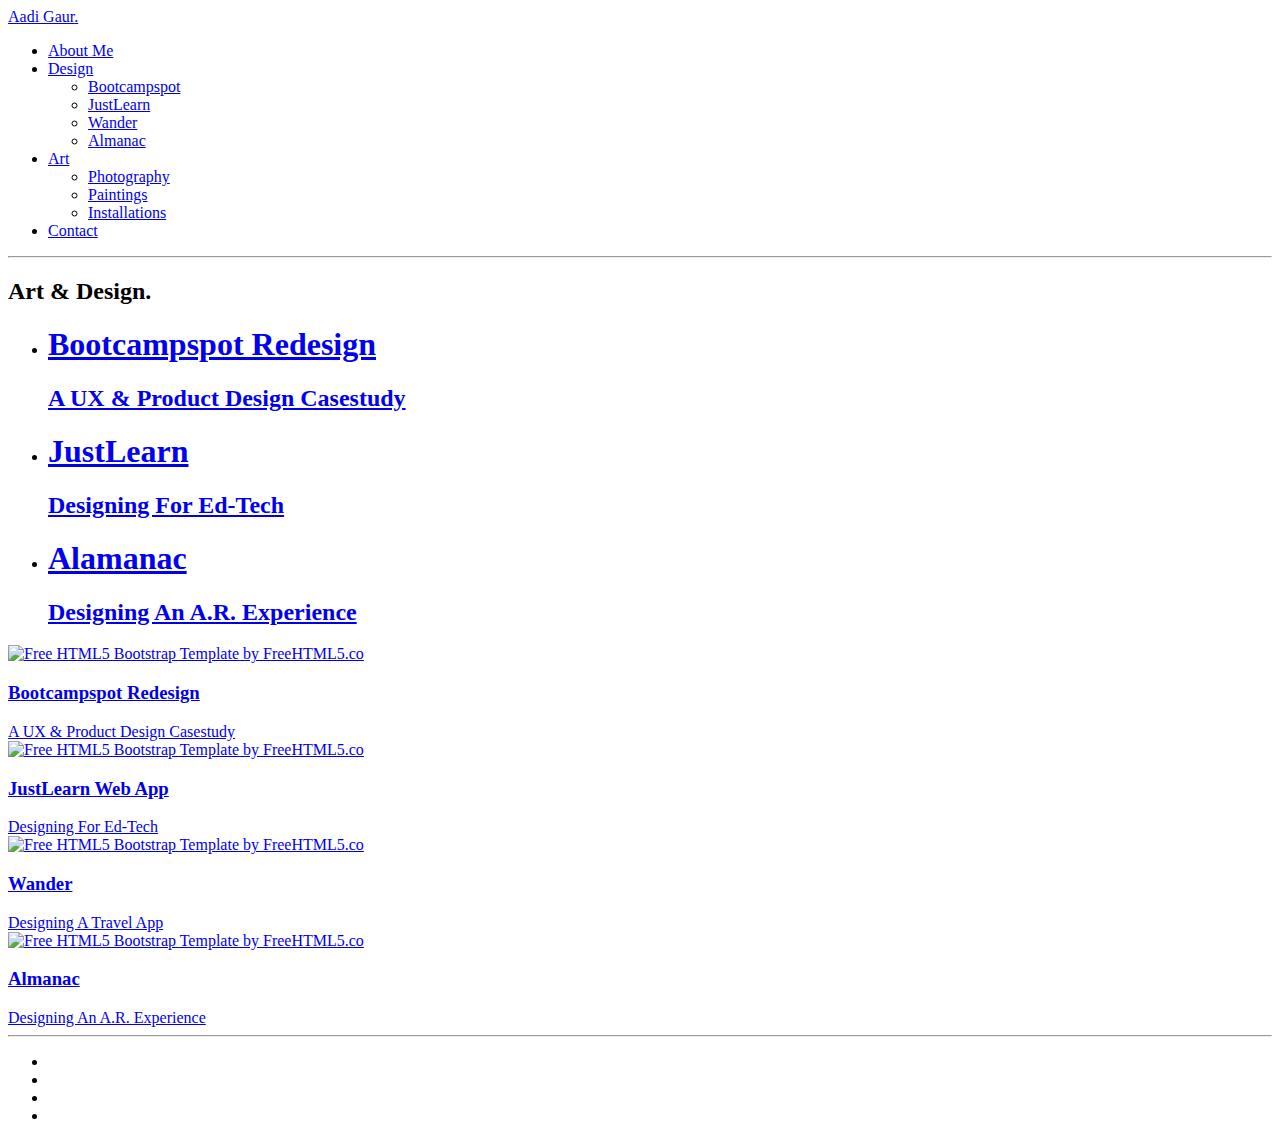
==== index.html @ ec77369a "Create index.html" ====
<!DOCTYPE HTML>
<html>
	<head>
	<meta charset="utf-8">
	<meta http-equiv="X-UA-Compatible" content="IE=edge">
	<title>Architect &mdash; Free Website Template, Free HTML5 Template by freehtml5.co</title>
	<meta name="viewport" content="width=device-width, initial-scale=1">
	<meta name="description" content="Free HTML5 Website Template by freehtml5.co" />
	<meta name="keywords" content="free website templates, free html5, free template, free bootstrap, free website template, html5, css3, mobile first, responsive" />
	<meta name="author" content="freehtml5.co" />

	<!-- 
	//////////////////////////////////////////////////////

	FREE HTML5 TEMPLATE 
	DESIGNED & DEVELOPED by FreeHTML5.co
		
	Website: 		http://freehtml5.co/
	Email: 			info@freehtml5.co
	Twitter: 		http://twitter.com/fh5co
	Facebook: 		https://www.facebook.com/fh5co

	//////////////////////////////////////////////////////
	 -->

  	<!-- Facebook and Twitter integration -->
	<meta property="og:title" content=""/>
	<meta property="og:image" content=""/>
	<meta property="og:url" content=""/>
	<meta property="og:site_name" content=""/>
	<meta property="og:description" content=""/>
	<meta name="twitter:title" content="" />
	<meta name="twitter:image" content="" />
	<meta name="twitter:url" content="" />
	<meta name="twitter:card" content="" />

	<link href="https://fonts.googleapis.com/css?family=Open+Sans|Playfair+Display" rel="stylesheet">
	
	<!-- Animate.css -->
	<link rel="stylesheet" href="css/animate.css">
	<!-- Icomoon Icon Fonts-->
	<link rel="stylesheet" href="css/icomoon.css">
	<!-- Bootstrap  -->
	<link rel="stylesheet" href="css/bootstrap.css">

	<!-- Flexslider  -->
	<link rel="stylesheet" href="css/flexslider.css">

	<!-- Theme style  -->
	<link rel="stylesheet" href="css/style.css">

	<!-- Modernizr JS -->
	<script src="js/modernizr-2.6.2.min.js"></script>
	<!-- FOR IE9 below -->
	<!--[if lt IE 9]>
	<script src="js/respond.min.js"></script>
	<![endif]-->

	</head>
	<body>
		
	<div class="fh5co-loader"></div>
	
	<div id="page">
	<nav class="fh5co-nav" role="navigation">
		<div class="container">
			<div class="top-menu">
				<div class="row">
					<div class="col-sm-2">
						<div id="fh5co-logo"><a href="index.html"> Aadi Gaur<span>.</span></a></div>
					</div>
					<div class="col-sm-10 text-right menu-1">
						<ul>
							<li><a href="#">About Me</a></li>
							<li class="has-dropdown"><a href="#">Design</a>
								<ul class="dropdown">
									<li><a href="single.html">Bootcampspot</a></li>
									<li><a href="#">JustLearn</a></li>
									<li><a href="#">Wander</a></li>
									<li><a href="#">Almanac</a></li>
								</ul>
							</li>
							<li class="has-dropdown"><a href="#">Art</a>
								<ul class="dropdown">
									<li><a href="#">Photography</a></li>
									<li><a href="#">Paintings</a></li>
									<li><a href="#">Installations</a></li>
								</ul>
							</li>
							<li><a href="contact.html">Contact</a></li>

						</ul>
					</div>
					<div class="col-md-12 ">
							<div class="block_1"></div> <hr />
						</div>
				</div>
				
			</div>
		</div>

	</nav>
	<div class="container">
		<div id="fh5co-intro">
			<div class="row animate-box">
				<div class="text-center">
					<h2>  Art &amp; Design. </h2>
				</div>
			</div>
		</div>
		<aside id="fh5co-hero">
			<div class="flexslider">
				<ul class="slides">
			   	<li style="background-image: url(images/BCSmockup.jpg);">
			   		<div class="overlay"></div>
			   		<div class="container-fluid">
			   			<div class="row">
				   			<div class="col-md-6 col-xs-8 col-md-offset-1 slider-text">
				   				<div class="slider-text-inner">
				   					<h1><a href="#">Bootcampspot Redesign</a></h1>
										<h2><a href="https://docs.google.com/presentation/d/1BzuN_a8VWPshOJ6kkffMKC19wnbD497MJ1AArWHCSnc/edit?usp=sharing" target="_blank">A UX & Product Design Casestudy</a></h2>
				   				</div>
				   			</div>
				   		</div>
			   		</div>
			   	</li>
			   	<li style="background-image: url(images/Justlearnmockup.jpg);">
			   		<div class="overlay"></div>
			   		<div class="container-fluid">
			   			<div class="row">
				   			<div class="col-md-6 col-xs-8 col-md-offset-1 slider-text">
				   				<div class="slider-text-inner">
				   					<h1><a href="#">JustLearn</a></h1>
										<h2> <a href="#" target="_blank">Designing For Ed-Tech</a></h2>
				   				</div>
				   			</div>
				   		</div>
			   		</div>
			   	</li>
			   	<li style="background-image: url(images/Almanaciphonemockup.jpg);">
			   		<div class="overlay"></div>
			   		<div class="container-fluid">
			   			<div class="row">
				   			<div class="col-md-6 col-xs-8 col-md-offset-1 slider-text">
				   				<div class="slider-text-inner">
				   					<h1><a href="#">Alamanac</a></h1>
									   <h2> <a href="https://drive.google.com/file/d/1tpIsqV2Mc-qP11MjLuv9_zhuo0jzW4GK/view?usp=sharing" target="_blank">Designing An A.R. Experience</a></h2>
									</div>
				   			</div>
				   		</div>
			   		</div>
			   	</li>
			   	
			  	</ul>
		  	</div>
		</aside>
		<div id="fh5co-portfolio">
			<div class="row nopadding">
				<div class="col-md-6 padding-right">
					<div class="row">
						<div class="col-md-12 animate-box">
							<a href="single.html" class="portfolio-grid">
								<img src="images/BCSmockup.jpg" class="img-responsive" alt="Free HTML5 Bootstrap Template by FreeHTML5.co">
								<div class="desc">
									<h3>Bootcampspot Redesign</h3>
									<span>A UX & Product Design Casestudy</span>
								</div>
							</a>
						</div>
						<div class="col-md-12 animate-box">

							<a href="#" class="portfolio-grid">
								<img src="images/Justlearnmockup.jpg" class="img-responsive" alt="Free HTML5 Bootstrap Template by FreeHTML5.co">
								<div class="desc">
									<h3>JustLearn Web App</h3>
									<span>Designing For Ed-Tech</span>
								</div>
							</a>
						</div>
						
						
					</div>
				</div>

				<div class="col-md-6 padding-left">
					<div class="row">
						<div class="col-md-12 animate-box">
							<a href="#" class="portfolio-grid">
								<img src="images/Wandermockup.jpg" class="img-responsive" alt="Free HTML5 Bootstrap Template by FreeHTML5.co">
								<div class="desc">
									<h3>Wander</h3>
									<span>Designing A Travel App</span>
								</div>
							</a>
						</div>
						<div class="col-md-12 animate-box">
								<a href="#" class="portfolio-grid">
									<img src="images/Almanaciphonemockup.jpg" class="img-responsive" alt="Free HTML5 Bootstrap Template by FreeHTML5.co">
									<div class="desc">
										<h3>Almanac</h3>
										<span>Designing An A.R. Experience</span>
									</div>
								</a>
						</div>
						

					</div>
				</div>
			</div>
		</div>
	</div><!-- END container -->

	<div class="container">
		<footer id="fh5co-footer" role="contentinfo">
			<div class="row">
				<div class="col-md-12 ">
						<div class="block_1"></div> <hr />
					</div>
				

			</div>

			<div class="row copyright">
				<div class="col-md-12 text-center">
					<p>
						<ul class="fh5co-social-icons">
							<li><a href="#"><i class="icon-twitter"></i></a></li>
							<li><a href="#"><i class="icon-facebook"></i></a></li>
							<li><a href="#"><i class="icon-linkedin"></i></a></li>
							<li><a href="#"><i class="icon-dribbble"></i></a></li>
						</ul>
					</p>
				</div>
			</div>
		</footer>
	</div><!-- END container -->
	</div>

	<div class="gototop js-top">
		<a href="#" class="js-gotop"><i class="icon-arrow-up2"></i></a>
	</div>
	
	<!-- jQuery -->
	<script src="js/jquery.min.js"></script>
	<!-- jQuery Easing -->
	<script src="js/jquery.easing.1.3.js"></script>
	<!-- Bootstrap -->
	<script src="js/bootstrap.min.js"></script>
	<!-- Waypoints -->
	<script src="js/jquery.waypoints.min.js"></script>
	<!-- Flexslider -->
	<script src="js/jquery.flexslider-min.js"></script>
	<!-- Sticky Kit -->
	<script src="js/sticky-kit.min.js"></script>
	<!-- Main -->
	<script src="js/main.js"></script>

	</body>
</html>
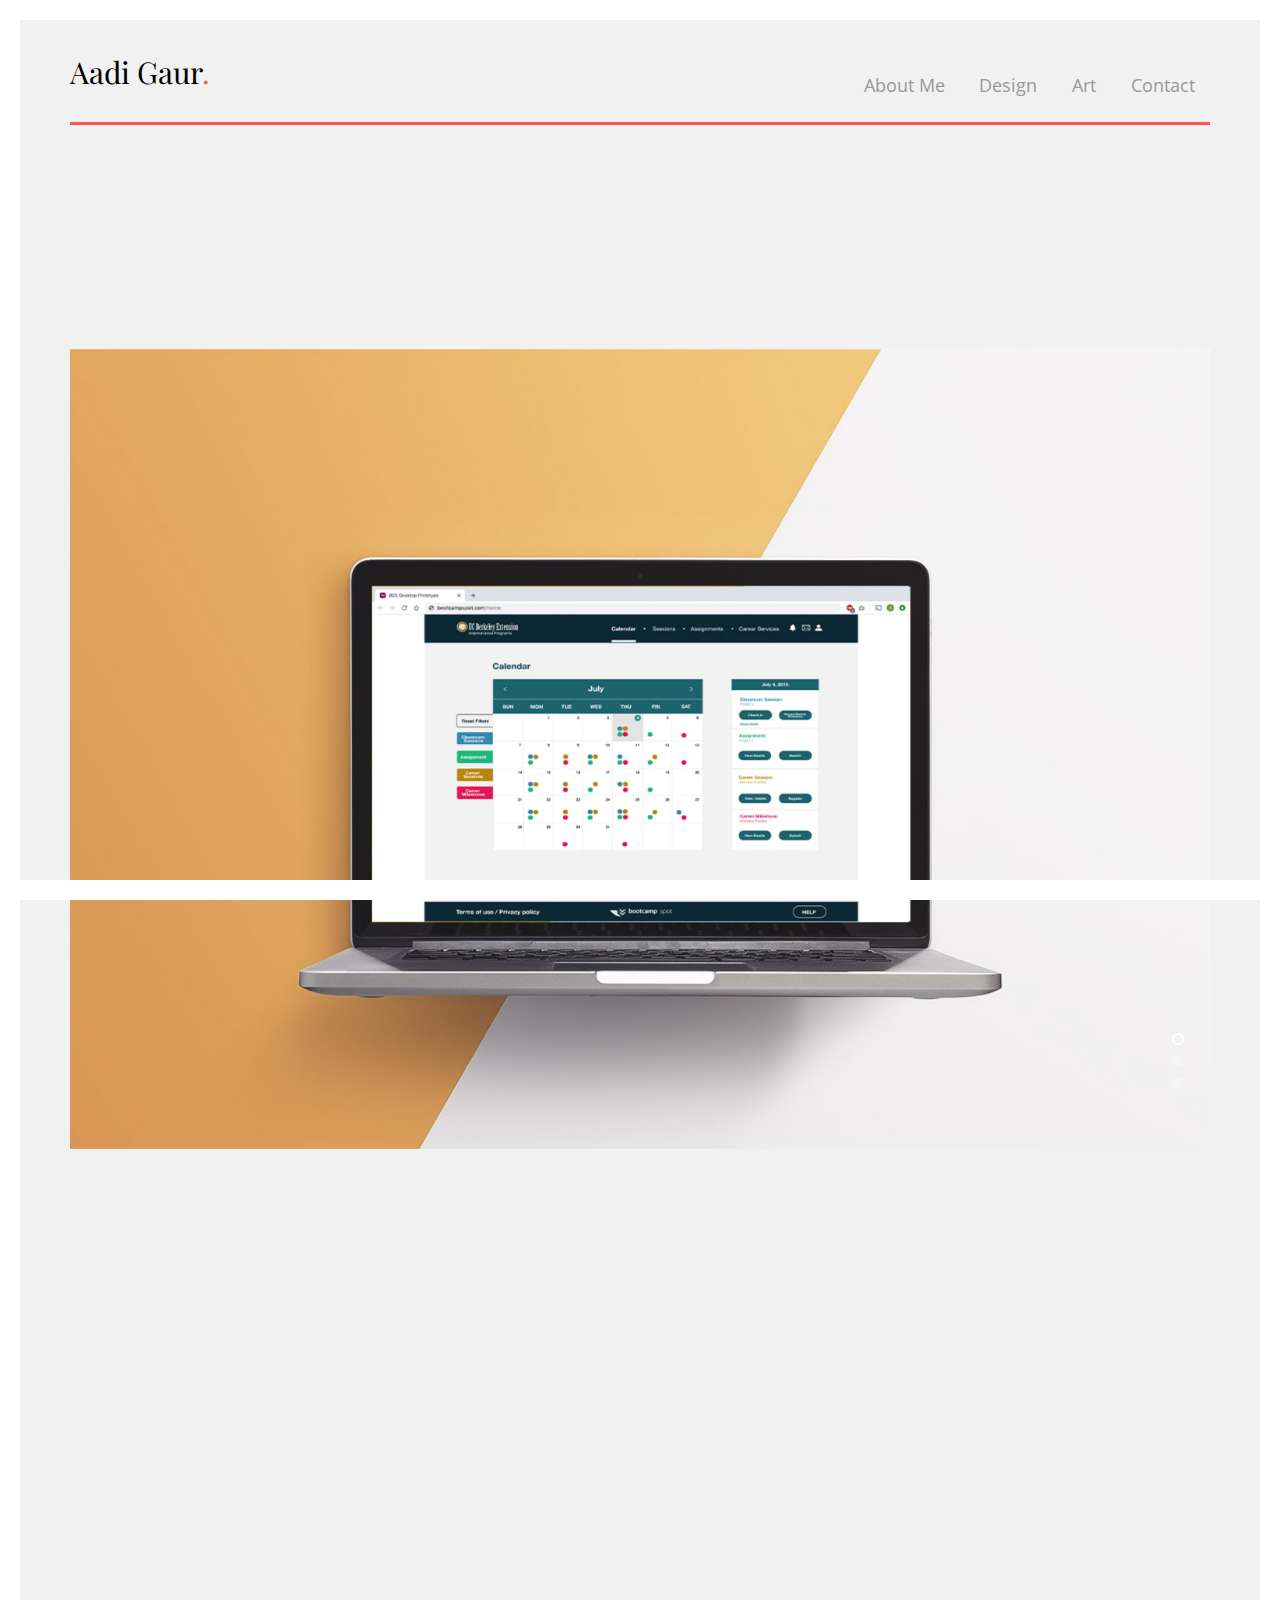
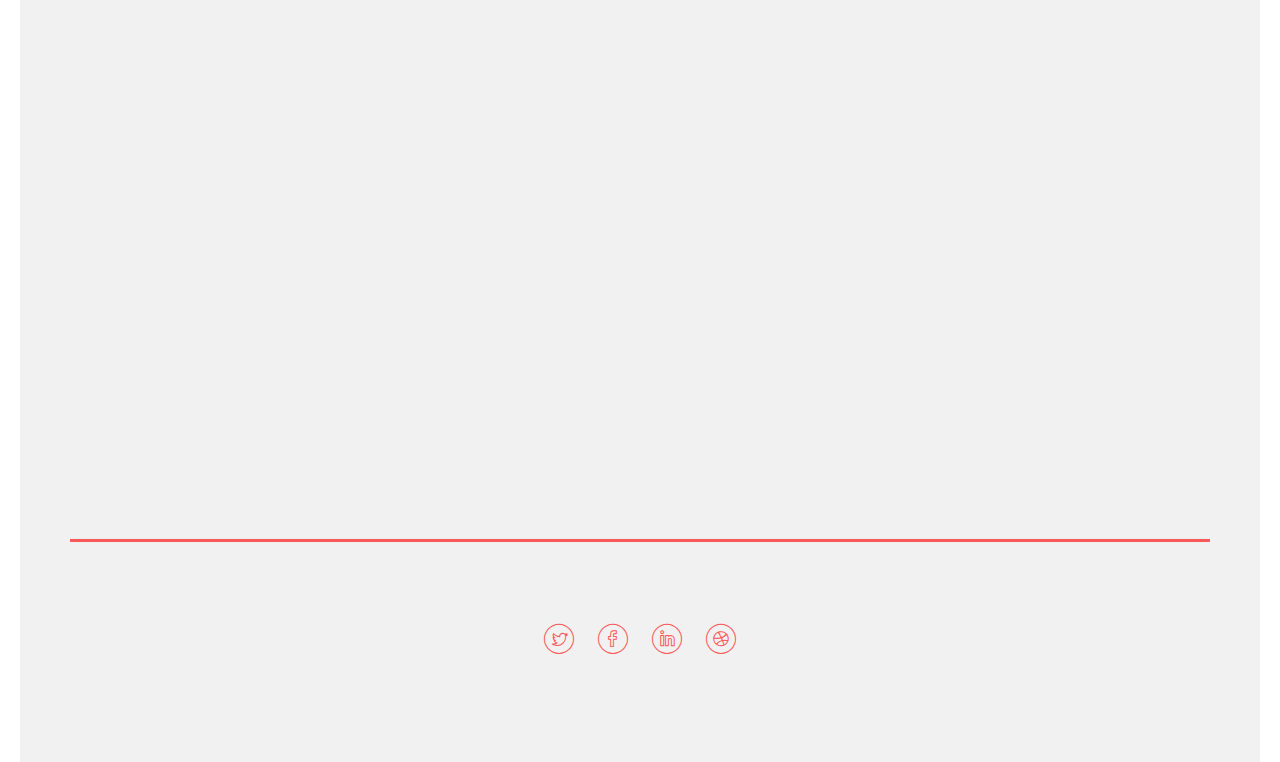
==== commit a21b061e: "ARGHHH" ====
--- a/index.html
+++ b/index.html
@@ -3,25 +3,9 @@
 	<head>
 	<meta charset="utf-8">
 	<meta http-equiv="X-UA-Compatible" content="IE=edge">
-	<title>Architect &mdash; Free Website Template, Free HTML5 Template by freehtml5.co</title>
-	<meta name="viewport" content="width=device-width, initial-scale=1">
-	<meta name="description" content="Free HTML5 Website Template by freehtml5.co" />
-	<meta name="keywords" content="free website templates, free html5, free template, free bootstrap, free website template, html5, css3, mobile first, responsive" />
-	<meta name="author" content="freehtml5.co" />
-
-	<!-- 
-	//////////////////////////////////////////////////////
-
-	FREE HTML5 TEMPLATE 
-	DESIGNED & DEVELOPED by FreeHTML5.co
-		
-	Website: 		http://freehtml5.co/
-	Email: 			info@freehtml5.co
-	Twitter: 		http://twitter.com/fh5co
-	Facebook: 		https://www.facebook.com/fh5co
-
-	//////////////////////////////////////////////////////
-	 -->
+	<title>Aadi Gaur</title>
+
+
 
   	<!-- Facebook and Twitter integration -->
 	<meta property="og:title" content=""/>
--- a/css/icomoon.css
+++ b/css/icomoon.css
@@ -0,0 +1,2334 @@
+@font-face {
+  font-family: 'icomoon';
+  src:  url('fonts/icomoon.eot?5j2n32');
+  src:  url('fonts/icomoon.eot?5j2n32#iefix') format('embedded-opentype'),
+    url('fonts/icomoon.ttf?5j2n32') format('truetype'),
+    url('fonts/icomoon.woff?5j2n32') format('woff'),
+    url('fonts/icomoon.svg?5j2n32#icomoon') format('svg');
+  font-weight: normal;
+  font-style: normal;
+}
+
+[class^="icon-"], [class*=" icon-"] {
+  /* use !important to prevent issues with browser extensions that change fonts */
+  font-family: 'icomoon' !important;
+  speak: none;
+  font-style: normal;
+  font-weight: normal;
+  font-variant: normal;
+  text-transform: none;
+  line-height: 1;
+
+  /* Better Font Rendering =========== */
+  -webkit-font-smoothing: antialiased;
+  -moz-osx-font-smoothing: grayscale;
+}
+
+.icon-eye2:before {
+  content: "\e064";
+}
+.icon-paper-clip:before {
+  content: "\e065";
+}
+.icon-mail5:before {
+  content: "\e066";
+}
+.icon-toggle:before {
+  content: "\e067";
+}
+.icon-layout:before {
+  content: "\e068";
+}
+.icon-link2:before {
+  content: "\e069";
+}
+.icon-bell2:before {
+  content: "\e06a";
+}
+.icon-lock3:before {
+  content: "\e06b";
+}
+.icon-unlock:before {
+  content: "\e06c";
+}
+.icon-ribbon2:before {
+  content: "\e06d";
+}
+.icon-image2:before {
+  content: "\e06e";
+}
+.icon-signal:before {
+  content: "\e06f";
+}
+.icon-target3:before {
+  content: "\e070";
+}
+.icon-clipboard3:before {
+  content: "\e071";
+}
+.icon-clock3:before {
+  content: "\e072";
+}
+.icon-watch:before {
+  content: "\e073";
+}
+.icon-air-play:before {
+  content: "\e074";
+}
+.icon-camera3:before {
+  content: "\e075";
+}
+.icon-video2:before {
+  content: "\e076";
+}
+.icon-disc:before {
+  content: "\e077";
+}
+.icon-printer3:before {
+  content: "\e078";
+}
+.icon-monitor:before {
+  content: "\e079";
+}
+.icon-server:before {
+  content: "\e07a";
+}
+.icon-cog2:before {
+  content: "\e07b";
+}
+.icon-heart3:before {
+  content: "\e07c";
+}
+.icon-paragraph:before {
+  content: "\e07d";
+}
+.icon-align-justify:before {
+  content: "\e07e";
+}
+.icon-align-left:before {
+  content: "\e07f";
+}
+.icon-align-center:before {
+  content: "\e080";
+}
+.icon-align-right:before {
+  content: "\e081";
+}
+.icon-book2:before {
+  content: "\e082";
+}
+.icon-layers2:before {
+  content: "\e083";
+}
+.icon-stack2:before {
+  content: "\e084";
+}
+.icon-stack-2:before {
+  content: "\e085";
+}
+.icon-paper:before {
+  content: "\e086";
+}
+.icon-paper-stack:before {
+  content: "\e087";
+}
+.icon-search3:before {
+  content: "\e088";
+}
+.icon-zoom-in2:before {
+  content: "\e089";
+}
+.icon-zoom-out2:before {
+  content: "\e08a";
+}
+.icon-reply2:before {
+  content: "\e08b";
+}
+.icon-circle-plus:before {
+  content: "\e08c";
+}
+.icon-circle-minus:before {
+  content: "\e08d";
+}
+.icon-circle-check:before {
+  content: "\e08e";
+}
+.icon-circle-cross:before {
+  content: "\e08f";
+}
+.icon-square-plus:before {
+  content: "\e090";
+}
+.icon-square-minus:before {
+  content: "\e091";
+}
+.icon-square-check:before {
+  content: "\e092";
+}
+.icon-square-cross:before {
+  content: "\e093";
+}
+.icon-microphone:before {
+  content: "\e094";
+}
+.icon-record:before {
+  content: "\e095";
+}
+.icon-skip-back:before {
+  content: "\e096";
+}
+.icon-rewind:before {
+  content: "\e097";
+}
+.icon-play4:before {
+  content: "\e098";
+}
+.icon-pause3:before {
+  content: "\e099";
+}
+.icon-stop3:before {
+  content: "\e09a";
+}
+.icon-fast-forward:before {
+  content: "\e09b";
+}
+.icon-skip-forward:before {
+  content: "\e09c";
+}
+.icon-shuffle2:before {
+  content: "\e09d";
+}
+.icon-repeat:before {
+  content: "\e09e";
+}
+.icon-folder2:before {
+  content: "\e09f";
+}
+.icon-umbrella:before {
+  content: "\e0a0";
+}
+.icon-moon:before {
+  content: "\e0a1";
+}
+.icon-thermometer:before {
+  content: "\e0a2";
+}
+.icon-drop:before {
+  content: "\e0a3";
+}
+.icon-sun2:before {
+  content: "\e0a4";
+}
+.icon-cloud3:before {
+  content: "\e0a5";
+}
+.icon-cloud-upload2:before {
+  content: "\e0a6";
+}
+.icon-cloud-download2:before {
+  content: "\e0a7";
+}
+.icon-upload4:before {
+  content: "\e0a8";
+}
+.icon-download4:before {
+  content: "\e0a9";
+}
+.icon-location3:before {
+  content: "\e0aa";
+}
+.icon-location-2:before {
+  content: "\e0ab";
+}
+.icon-map3:before {
+  content: "\e0ac";
+}
+.icon-battery:before {
+  content: "\e0ad";
+}
+.icon-head:before {
+  content: "\e0ae";
+}
+.icon-briefcase3:before {
+  content: "\e0af";
+}
+.icon-speech-bubble:before {
+  content: "\e0b0";
+}
+.icon-anchor2:before {
+  content: "\e0b1";
+}
+.icon-globe2:before {
+  content: "\e0b2";
+}
+.icon-box:before {
+  content: "\e0b3";
+}
+.icon-reload:before {
+  content: "\e0b4";
+}
+.icon-share3:before {
+  content: "\e0b5";
+}
+.icon-marquee:before {
+  content: "\e0b6";
+}
+.icon-marquee-plus:before {
+  content: "\e0b7";
+}
+.icon-marquee-minus:before {
+  content: "\e0b8";
+}
+.icon-tag:before {
+  content: "\e0b9";
+}
+.icon-power2:before {
+  content: "\e0ba";
+}
+.icon-command2:before {
+  content: "\e0bb";
+}
+.icon-alt:before {
+  content: "\e0bc";
+}
+.icon-esc:before {
+  content: "\e0bd";
+}
+.icon-bar-graph:before {
+  content: "\e0be";
+}
+.icon-bar-graph-2:before {
+  content: "\e0bf";
+}
+.icon-pie-graph:before {
+  content: "\e0c0";
+}
+.icon-star:before {
+  content: "\e0c1";
+}
+.icon-arrow-left3:before {
+  content: "\e0c2";
+}
+.icon-arrow-right3:before {
+  content: "\e0c3";
+}
+.icon-arrow-up3:before {
+  content: "\e0c4";
+}
+.icon-arrow-down3:before {
+  content: "\e0c5";
+}
+.icon-volume:before {
+  content: "\e0c6";
+}
+.icon-mute:before {
+  content: "\e0c7";
+}
+.icon-content-right:before {
+  content: "\e100";
+}
+.icon-content-left:before {
+  content: "\e101";
+}
+.icon-grid2:before {
+  content: "\e102";
+}
+.icon-grid-2:before {
+  content: "\e103";
+}
+.icon-columns:before {
+  content: "\e104";
+}
+.icon-loader:before {
+  content: "\e105";
+}
+.icon-bag:before {
+  content: "\e106";
+}
+.icon-ban:before {
+  content: "\e107";
+}
+.icon-flag3:before {
+  content: "\e108";
+}
+.icon-trash:before {
+  content: "\e109";
+}
+.icon-expand2:before {
+  content: "\e110";
+}
+.icon-contract:before {
+  content: "\e111";
+}
+.icon-maximize:before {
+  content: "\e112";
+}
+.icon-minimize:before {
+  content: "\e113";
+}
+.icon-plus2:before {
+  content: "\e114";
+}
+.icon-minus2:before {
+  content: "\e115";
+}
+.icon-check:before {
+  content: "\e116";
+}
+.icon-cross2:before {
+  content: "\e117";
+}
+.icon-move:before {
+  content: "\e118";
+}
+.icon-delete:before {
+  content: "\e119";
+}
+.icon-menu5:before {
+  content: "\e120";
+}
+.icon-archive:before {
+  content: "\e121";
+}
+.icon-inbox:before {
+  content: "\e122";
+}
+.icon-outbox:before {
+  content: "\e123";
+}
+.icon-file:before {
+  content: "\e124";
+}
+.icon-file-add:before {
+  content: "\e125";
+}
+.icon-file-subtract:before {
+  content: "\e126";
+}
+.icon-help:before {
+  content: "\e127";
+}
+.icon-open:before {
+  content: "\e128";
+}
+.icon-ellipsis:before {
+  content: "\e129";
+}
+.icon-heart4:before {
+  content: "\e900";
+}
+.icon-cloud4:before {
+  content: "\e901";
+}
+.icon-star2:before {
+  content: "\e902";
+}
+.icon-tv2:before {
+  content: "\e903";
+}
+.icon-sound:before {
+  content: "\e904";
+}
+.icon-video3:before {
+  content: "\e905";
+}
+.icon-trash2:before {
+  content: "\e906";
+}
+.icon-user2:before {
+  content: "\e907";
+}
+.icon-key3:before {
+  content: "\e908";
+}
+.icon-search4:before {
+  content: "\e909";
+}
+.icon-settings:before {
+  content: "\e90a";
+}
+.icon-camera4:before {
+  content: "\e90b";
+}
+.icon-tag2:before {
+  content: "\e90c";
+}
+.icon-lock4:before {
+  content: "\e90d";
+}
+.icon-bulb:before {
+  content: "\e90e";
+}
+.icon-pen2:before {
+  content: "\e90f";
+}
+.icon-diamond:before {
+  content: "\e910";
+}
+.icon-display2:before {
+  content: "\e911";
+}
+.icon-location4:before {
+  content: "\e912";
+}
+.icon-eye3:before {
+  content: "\e913";
+}
+.icon-bubble3:before {
+  content: "\e914";
+}
+.icon-stack3:before {
+  content: "\e915";
+}
+.icon-cup:before {
+  content: "\e916";
+}
+.icon-phone3:before {
+  content: "\e917";
+}
+.icon-news:before {
+  content: "\e918";
+}
+.icon-mail6:before {
+  content: "\e919";
+}
+.icon-like:before {
+  content: "\e91a";
+}
+.icon-photo:before {
+  content: "\e91b";
+}
+.icon-note:before {
+  content: "\e91c";
+}
+.icon-clock4:before {
+  content: "\e91d";
+}
+.icon-paperplane:before {
+  content: "\e91e";
+}
+.icon-params:before {
+  content: "\e91f";
+}
+.icon-banknote:before {
+  content: "\e920";
+}
+.icon-data:before {
+  content: "\e921";
+}
+.icon-music2:before {
+  content: "\e922";
+}
+.icon-megaphone2:before {
+  content: "\e923";
+}
+.icon-study:before {
+  content: "\e924";
+}
+.icon-lab2:before {
+  content: "\e925";
+}
+.icon-food:before {
+  content: "\e926";
+}
+.icon-t-shirt:before {
+  content: "\e927";
+}
+.icon-fire2:before {
+  content: "\e928";
+}
+.icon-clip:before {
+  content: "\e929";
+}
+.icon-shop:before {
+  content: "\e92a";
+}
+.icon-calendar3:before {
+  content: "\e92b";
+}
+.icon-wallet2:before {
+  content: "\e92c";
+}
+.icon-vynil:before {
+  content: "\e92d";
+}
+.icon-truck2:before {
+  content: "\e92e";
+}
+.icon-world:before {
+  content: "\e92f";
+}
+.icon-mobile:before {
+  content: "\e000";
+}
+.icon-laptop:before {
+  content: "\e001";
+}
+.icon-desktop:before {
+  content: "\e002";
+}
+.icon-tablet:before {
+  content: "\e003";
+}
+.icon-phone:before {
+  content: "\e004";
+}
+.icon-document:before {
+  content: "\e005";
+}
+.icon-documents:before {
+  content: "\e006";
+}
+.icon-search:before {
+  content: "\e007";
+}
+.icon-clipboard:before {
+  content: "\e008";
+}
+.icon-newspaper:before {
+  content: "\e009";
+}
+.icon-notebook:before {
+  content: "\e00a";
+}
+.icon-book-open:before {
+  content: "\e00b";
+}
+.icon-browser:before {
+  content: "\e00c";
+}
+.icon-calendar:before {
+  content: "\e00d";
+}
+.icon-presentation:before {
+  content: "\e00e";
+}
+.icon-picture:before {
+  content: "\e00f";
+}
+.icon-pictures:before {
+  content: "\e010";
+}
+.icon-video:before {
+  content: "\e011";
+}
+.icon-camera:before {
+  content: "\e012";
+}
+.icon-printer:before {
+  content: "\e013";
+}
+.icon-toolbox:before {
+  content: "\e014";
+}
+.icon-briefcase:before {
+  content: "\e015";
+}
+.icon-wallet:before {
+  content: "\e016";
+}
+.icon-gift:before {
+  content: "\e017";
+}
+.icon-bargraph:before {
+  content: "\e018";
+}
+.icon-grid:before {
+  content: "\e019";
+}
+.icon-expand:before {
+  content: "\e01a";
+}
+.icon-focus:before {
+  content: "\e01b";
+}
+.icon-edit:before {
+  content: "\e01c";
+}
+.icon-adjustments:before {
+  content: "\e01d";
+}
+.icon-ribbon:before {
+  content: "\e01e";
+}
+.icon-hourglass:before {
+  content: "\e01f";
+}
+.icon-lock:before {
+  content: "\e020";
+}
+.icon-megaphone:before {
+  content: "\e021";
+}
+.icon-shield:before {
+  content: "\e022";
+}
+.icon-trophy:before {
+  content: "\e023";
+}
+.icon-flag:before {
+  content: "\e024";
+}
+.icon-map:before {
+  content: "\e025";
+}
+.icon-puzzle:before {
+  content: "\e026";
+}
+.icon-basket:before {
+  content: "\e027";
+}
+.icon-envelope:before {
+  content: "\e028";
+}
+.icon-streetsign:before {
+  content: "\e029";
+}
+.icon-telescope:before {
+  content: "\e02a";
+}
+.icon-gears:before {
+  content: "\e02b";
+}
+.icon-key:before {
+  content: "\e02c";
+}
+.icon-paperclip:before {
+  content: "\e02d";
+}
+.icon-attachment:before {
+  content: "\e02e";
+}
+.icon-pricetags:before {
+  content: "\e02f";
+}
+.icon-lightbulb:before {
+  content: "\e030";
+}
+.icon-layers:before {
+  content: "\e031";
+}
+.icon-pencil:before {
+  content: "\e032";
+}
+.icon-tools:before {
+  content: "\e033";
+}
+.icon-tools-2:before {
+  content: "\e034";
+}
+.icon-scissors:before {
+  content: "\e035";
+}
+.icon-paintbrush:before {
+  content: "\e036";
+}
+.icon-magnifying-glass:before {
+  content: "\e037";
+}
+.icon-circle-compass:before {
+  content: "\e038";
+}
+.icon-linegraph:before {
+  content: "\e039";
+}
+.icon-mic:before {
+  content: "\e03a";
+}
+.icon-strategy:before {
+  content: "\e03b";
+}
+.icon-beaker:before {
+  content: "\e03c";
+}
+.icon-caution:before {
+  content: "\e03d";
+}
+.icon-recycle:before {
+  content: "\e03e";
+}
+.icon-anchor:before {
+  content: "\e03f";
+}
+.icon-profile-male:before {
+  content: "\e040";
+}
+.icon-profile-female:before {
+  content: "\e041";
+}
+.icon-bike:before {
+  content: "\e042";
+}
+.icon-wine:before {
+  content: "\e043";
+}
+.icon-hotairballoon:before {
+  content: "\e044";
+}
+.icon-globe:before {
+  content: "\e045";
+}
+.icon-genius:before {
+  content: "\e046";
+}
+.icon-map-pin:before {
+  content: "\e047";
+}
+.icon-dial:before {
+  content: "\e048";
+}
+.icon-chat:before {
+  content: "\e049";
+}
+.icon-heart:before {
+  content: "\e04a";
+}
+.icon-cloud:before {
+  content: "\e04b";
+}
+.icon-upload:before {
+  content: "\e04c";
+}
+.icon-download:before {
+  content: "\e04d";
+}
+.icon-target:before {
+  content: "\e04e";
+}
+.icon-hazardous:before {
+  content: "\e04f";
+}
+.icon-piechart:before {
+  content: "\e050";
+}
+.icon-speedometer:before {
+  content: "\e051";
+}
+.icon-global:before {
+  content: "\e052";
+}
+.icon-compass:before {
+  content: "\e053";
+}
+.icon-lifesaver:before {
+  content: "\e054";
+}
+.icon-clock:before {
+  content: "\e055";
+}
+.icon-aperture:before {
+  content: "\e056";
+}
+.icon-quote:before {
+  content: "\e057";
+}
+.icon-scope:before {
+  content: "\e058";
+}
+.icon-alarmclock:before {
+  content: "\e059";
+}
+.icon-refresh:before {
+  content: "\e05a";
+}
+.icon-happy:before {
+  content: "\e05b";
+}
+.icon-sad:before {
+  content: "\e05c";
+}
+.icon-facebook:before {
+  content: "\e05d";
+}
+.icon-twitter:before {
+  content: "\e05e";
+}
+.icon-googleplus:before {
+  content: "\e05f";
+}
+.icon-rss:before {
+  content: "\e060";
+}
+.icon-tumblr:before {
+  content: "\e061";
+}
+.icon-linkedin:before {
+  content: "\e062";
+}
+.icon-dribbble:before {
+  content: "\e063";
+}
+.icon-home:before {
+  content: "\e930";
+}
+.icon-home2:before {
+  content: "\e931";
+}
+.icon-home3:before {
+  content: "\e932";
+}
+.icon-office:before {
+  content: "\e933";
+}
+.icon-newspaper2:before {
+  content: "\e934";
+}
+.icon-pencil2:before {
+  content: "\e935";
+}
+.icon-pencil22:before {
+  content: "\e936";
+}
+.icon-quill:before {
+  content: "\e937";
+}
+.icon-pen:before {
+  content: "\e938";
+}
+.icon-blog:before {
+  content: "\e939";
+}
+.icon-eyedropper:before {
+  content: "\e93a";
+}
+.icon-droplet:before {
+  content: "\e93b";
+}
+.icon-paint-format:before {
+  content: "\e93c";
+}
+.icon-image:before {
+  content: "\e93d";
+}
+.icon-images:before {
+  content: "\e93e";
+}
+.icon-camera2:before {
+  content: "\e93f";
+}
+.icon-headphones:before {
+  content: "\e940";
+}
+.icon-music:before {
+  content: "\e941";
+}
+.icon-play:before {
+  content: "\e942";
+}
+.icon-film:before {
+  content: "\e943";
+}
+.icon-video-camera:before {
+  content: "\e944";
+}
+.icon-dice:before {
+  content: "\e945";
+}
+.icon-pacman:before {
+  content: "\e946";
+}
+.icon-spades:before {
+  content: "\e947";
+}
+.icon-clubs:before {
+  content: "\e948";
+}
+.icon-diamonds:before {
+  content: "\e949";
+}
+.icon-bullhorn:before {
+  content: "\e94a";
+}
+.icon-connection:before {
+  content: "\e94b";
+}
+.icon-podcast:before {
+  content: "\e94c";
+}
+.icon-feed:before {
+  content: "\e94d";
+}
+.icon-mic2:before {
+  content: "\e94e";
+}
+.icon-book:before {
+  content: "\e94f";
+}
+.icon-books:before {
+  content: "\e950";
+}
+.icon-library:before {
+  content: "\e951";
+}
+.icon-file-text:before {
+  content: "\e952";
+}
+.icon-profile:before {
+  content: "\e953";
+}
+.icon-file-empty:before {
+  content: "\e954";
+}
+.icon-files-empty:before {
+  content: "\e955";
+}
+.icon-file-text2:before {
+  content: "\e956";
+}
+.icon-file-picture:before {
+  content: "\e957";
+}
+.icon-file-music:before {
+  content: "\e958";
+}
+.icon-file-play:before {
+  content: "\e959";
+}
+.icon-file-video:before {
+  content: "\e95a";
+}
+.icon-file-zip:before {
+  content: "\e95b";
+}
+.icon-copy:before {
+  content: "\e95c";
+}
+.icon-paste:before {
+  content: "\e95d";
+}
+.icon-stack:before {
+  content: "\e95e";
+}
+.icon-folder:before {
+  content: "\e95f";
+}
+.icon-folder-open:before {
+  content: "\e960";
+}
+.icon-folder-plus:before {
+  content: "\e961";
+}
+.icon-folder-minus:before {
+  content: "\e962";
+}
+.icon-folder-download:before {
+  content: "\e963";
+}
+.icon-folder-upload:before {
+  content: "\e964";
+}
+.icon-price-tag:before {
+  content: "\e965";
+}
+.icon-price-tags:before {
+  content: "\e966";
+}
+.icon-barcode:before {
+  content: "\e967";
+}
+.icon-qrcode:before {
+  content: "\e968";
+}
+.icon-ticket:before {
+  content: "\e969";
+}
+.icon-cart:before {
+  content: "\e96a";
+}
+.icon-coin-dollar:before {
+  content: "\e96b";
+}
+.icon-coin-euro:before {
+  content: "\e96c";
+}
+.icon-coin-pound:before {
+  content: "\e96d";
+}
+.icon-coin-yen:before {
+  content: "\e96e";
+}
+.icon-credit-card:before {
+  content: "\e96f";
+}
+.icon-calculator:before {
+  content: "\e970";
+}
+.icon-lifebuoy:before {
+  content: "\e971";
+}
+.icon-phone2:before {
+  content: "\e972";
+}
+.icon-phone-hang-up:before {
+  content: "\e973";
+}
+.icon-address-book:before {
+  content: "\e974";
+}
+.icon-envelop:before {
+  content: "\e975";
+}
+.icon-pushpin:before {
+  content: "\e976";
+}
+.icon-location:before {
+  content: "\e977";
+}
+.icon-location2:before {
+  content: "\e978";
+}
+.icon-compass2:before {
+  content: "\e979";
+}
+.icon-compass22:before {
+  content: "\e97a";
+}
+.icon-map2:before {
+  content: "\e97b";
+}
+.icon-map22:before {
+  content: "\e97c";
+}
+.icon-history:before {
+  content: "\e97d";
+}
+.icon-clock2:before {
+  content: "\e97e";
+}
+.icon-clock22:before {
+  content: "\e97f";
+}
+.icon-alarm:before {
+  content: "\e980";
+}
+.icon-bell:before {
+  content: "\e981";
+}
+.icon-stopwatch:before {
+  content: "\e982";
+}
+.icon-calendar2:before {
+  content: "\e983";
+}
+.icon-printer2:before {
+  content: "\e984";
+}
+.icon-keyboard:before {
+  content: "\e985";
+}
+.icon-display:before {
+  content: "\e986";
+}
+.icon-laptop2:before {
+  content: "\e987";
+}
+.icon-mobile2:before {
+  content: "\e988";
+}
+.icon-mobile22:before {
+  content: "\e989";
+}
+.icon-tablet2:before {
+  content: "\e98a";
+}
+.icon-tv:before {
+  content: "\e98b";
+}
+.icon-drawer:before {
+  content: "\e98c";
+}
+.icon-drawer2:before {
+  content: "\e98d";
+}
+.icon-box-add:before {
+  content: "\e98e";
+}
+.icon-box-remove:before {
+  content: "\e98f";
+}
+.icon-download3:before {
+  content: "\e990";
+}
+.icon-upload2:before {
+  content: "\e991";
+}
+.icon-floppy-disk:before {
+  content: "\e992";
+}
+.icon-drive:before {
+  content: "\e993";
+}
+.icon-database:before {
+  content: "\e994";
+}
+.icon-undo:before {
+  content: "\e995";
+}
+.icon-redo:before {
+  content: "\e996";
+}
+.icon-undo2:before {
+  content: "\e997";
+}
+.icon-redo2:before {
+  content: "\e998";
+}
+.icon-forward:before {
+  content: "\e999";
+}
+.icon-reply:before {
+  content: "\e99a";
+}
+.icon-bubble:before {
+  content: "\e99b";
+}
+.icon-bubbles:before {
+  content: "\e99c";
+}
+.icon-bubbles2:before {
+  content: "\e99d";
+}
+.icon-bubble2:before {
+  content: "\e99e";
+}
+.icon-bubbles3:before {
+  content: "\e99f";
+}
+.icon-bubbles4:before {
+  content: "\e9a0";
+}
+.icon-user:before {
+  content: "\e9a1";
+}
+.icon-users:before {
+  content: "\e9a2";
+}
+.icon-user-plus:before {
+  content: "\e9a3";
+}
+.icon-user-minus:before {
+  content: "\e9a4";
+}
+.icon-user-check:before {
+  content: "\e9a5";
+}
+.icon-user-tie:before {
+  content: "\e9a6";
+}
+.icon-quotes-left:before {
+  content: "\e9a7";
+}
+.icon-quotes-right:before {
+  content: "\e9a8";
+}
+.icon-hour-glass:before {
+  content: "\e9a9";
+}
+.icon-spinner:before {
+  content: "\e9aa";
+}
+.icon-spinner2:before {
+  content: "\e9ab";
+}
+.icon-spinner3:before {
+  content: "\e9ac";
+}
+.icon-spinner4:before {
+  content: "\e9ad";
+}
+.icon-spinner5:before {
+  content: "\e9ae";
+}
+.icon-spinner6:before {
+  content: "\e9af";
+}
+.icon-spinner7:before {
+  content: "\e9b0";
+}
+.icon-spinner8:before {
+  content: "\e9b1";
+}
+.icon-spinner9:before {
+  content: "\e9b2";
+}
+.icon-spinner10:before {
+  content: "\e9b3";
+}
+.icon-spinner11:before {
+  content: "\e9b4";
+}
+.icon-binoculars:before {
+  content: "\e9b5";
+}
+.icon-search2:before {
+  content: "\e9b6";
+}
+.icon-zoom-in:before {
+  content: "\e9b7";
+}
+.icon-zoom-out:before {
+  content: "\e9b8";
+}
+.icon-enlarge:before {
+  content: "\e9b9";
+}
+.icon-shrink:before {
+  content: "\e9ba";
+}
+.icon-enlarge2:before {
+  content: "\e9bb";
+}
+.icon-shrink2:before {
+  content: "\e9bc";
+}
+.icon-key2:before {
+  content: "\e9bd";
+}
+.icon-key22:before {
+  content: "\e9be";
+}
+.icon-lock2:before {
+  content: "\e9bf";
+}
+.icon-unlocked:before {
+  content: "\e9c0";
+}
+.icon-wrench:before {
+  content: "\e9c1";
+}
+.icon-equalizer:before {
+  content: "\e9c2";
+}
+.icon-equalizer2:before {
+  content: "\e9c3";
+}
+.icon-cog:before {
+  content: "\e9c4";
+}
+.icon-cogs:before {
+  content: "\e9c5";
+}
+.icon-hammer:before {
+  content: "\e9c6";
+}
+.icon-magic-wand:before {
+  content: "\e9c7";
+}
+.icon-aid-kit:before {
+  content: "\e9c8";
+}
+.icon-bug:before {
+  content: "\e9c9";
+}
+.icon-pie-chart:before {
+  content: "\e9ca";
+}
+.icon-stats-dots:before {
+  content: "\e9cb";
+}
+.icon-stats-bars:before {
+  content: "\e9cc";
+}
+.icon-stats-bars2:before {
+  content: "\e9cd";
+}
+.icon-trophy2:before {
+  content: "\e9ce";
+}
+.icon-gift2:before {
+  content: "\e9cf";
+}
+.icon-glass:before {
+  content: "\e9d0";
+}
+.icon-glass2:before {
+  content: "\e9d1";
+}
+.icon-mug:before {
+  content: "\e9d2";
+}
+.icon-spoon-knife:before {
+  content: "\e9d3";
+}
+.icon-leaf:before {
+  content: "\e9d4";
+}
+.icon-rocket:before {
+  content: "\e9d5";
+}
+.icon-meter:before {
+  content: "\e9d6";
+}
+.icon-meter2:before {
+  content: "\e9d7";
+}
+.icon-hammer2:before {
+  content: "\e9d8";
+}
+.icon-fire:before {
+  content: "\e9d9";
+}
+.icon-lab:before {
+  content: "\e9da";
+}
+.icon-magnet:before {
+  content: "\e9db";
+}
+.icon-bin:before {
+  content: "\e9dc";
+}
+.icon-bin2:before {
+  content: "\e9dd";
+}
+.icon-briefcase2:before {
+  content: "\e9de";
+}
+.icon-airplane:before {
+  content: "\e9df";
+}
+.icon-truck:before {
+  content: "\e9e0";
+}
+.icon-road:before {
+  content: "\e9e1";
+}
+.icon-accessibility:before {
+  content: "\e9e2";
+}
+.icon-target2:before {
+  content: "\e9e3";
+}
+.icon-shield2:before {
+  content: "\e9e4";
+}
+.icon-power:before {
+  content: "\e9e5";
+}
+.icon-switch:before {
+  content: "\e9e6";
+}
+.icon-power-cord:before {
+  content: "\e9e7";
+}
+.icon-clipboard2:before {
+  content: "\e9e8";
+}
+.icon-list-numbered:before {
+  content: "\e9e9";
+}
+.icon-list:before {
+  content: "\e9ea";
+}
+.icon-list2:before {
+  content: "\e9eb";
+}
+.icon-tree:before {
+  content: "\e9ec";
+}
+.icon-menu:before {
+  content: "\e9ed";
+}
+.icon-menu2:before {
+  content: "\e9ee";
+}
+.icon-menu3:before {
+  content: "\e9ef";
+}
+.icon-menu4:before {
+  content: "\e9f0";
+}
+.icon-cloud2:before {
+  content: "\e9f1";
+}
+.icon-cloud-download:before {
+  content: "\e9f2";
+}
+.icon-cloud-upload:before {
+  content: "\e9f3";
+}
+.icon-cloud-check:before {
+  content: "\e9f4";
+}
+.icon-download2:before {
+  content: "\e9f5";
+}
+.icon-upload22:before {
+  content: "\e9f6";
+}
+.icon-download32:before {
+  content: "\e9f7";
+}
+.icon-upload3:before {
+  content: "\e9f8";
+}
+.icon-sphere:before {
+  content: "\e9f9";
+}
+.icon-earth:before {
+  content: "\e9fa";
+}
+.icon-link:before {
+  content: "\e9fb";
+}
+.icon-flag2:before {
+  content: "\e9fc";
+}
+.icon-attachment2:before {
+  content: "\e9fd";
+}
+.icon-eye:before {
+  content: "\e9fe";
+}
+.icon-eye-plus:before {
+  content: "\e9ff";
+}
+.icon-eye-minus:before {
+  content: "\ea00";
+}
+.icon-eye-blocked:before {
+  content: "\ea01";
+}
+.icon-bookmark:before {
+  content: "\ea02";
+}
+.icon-bookmarks:before {
+  content: "\ea03";
+}
+.icon-sun:before {
+  content: "\ea04";
+}
+.icon-contrast:before {
+  content: "\ea05";
+}
+.icon-brightness-contrast:before {
+  content: "\ea06";
+}
+.icon-star-empty:before {
+  content: "\ea07";
+}
+.icon-star-half:before {
+  content: "\ea08";
+}
+.icon-star-full:before {
+  content: "\ea09";
+}
+.icon-heart2:before {
+  content: "\ea0a";
+}
+.icon-heart-broken:before {
+  content: "\ea0b";
+}
+.icon-man:before {
+  content: "\ea0c";
+}
+.icon-woman:before {
+  content: "\ea0d";
+}
+.icon-man-woman:before {
+  content: "\ea0e";
+}
+.icon-happy3:before {
+  content: "\ea0f";
+}
+.icon-happy2:before {
+  content: "\ea10";
+}
+.icon-smile:before {
+  content: "\ea11";
+}
+.icon-smile2:before {
+  content: "\ea12";
+}
+.icon-tongue:before {
+  content: "\ea13";
+}
+.icon-tongue2:before {
+  content: "\ea14";
+}
+.icon-sad2:before {
+  content: "\ea15";
+}
+.icon-sad22:before {
+  content: "\ea16";
+}
+.icon-wink:before {
+  content: "\ea17";
+}
+.icon-wink2:before {
+  content: "\ea18";
+}
+.icon-grin:before {
+  content: "\ea19";
+}
+.icon-grin2:before {
+  content: "\ea1a";
+}
+.icon-cool:before {
+  content: "\ea1b";
+}
+.icon-cool2:before {
+  content: "\ea1c";
+}
+.icon-angry:before {
+  content: "\ea1d";
+}
+.icon-angry2:before {
+  content: "\ea1e";
+}
+.icon-evil:before {
+  content: "\ea1f";
+}
+.icon-evil2:before {
+  content: "\ea20";
+}
+.icon-shocked:before {
+  content: "\ea21";
+}
+.icon-shocked2:before {
+  content: "\ea22";
+}
+.icon-baffled:before {
+  content: "\ea23";
+}
+.icon-baffled2:before {
+  content: "\ea24";
+}
+.icon-confused:before {
+  content: "\ea25";
+}
+.icon-confused2:before {
+  content: "\ea26";
+}
+.icon-neutral:before {
+  content: "\ea27";
+}
+.icon-neutral2:before {
+  content: "\ea28";
+}
+.icon-hipster:before {
+  content: "\ea29";
+}
+.icon-hipster2:before {
+  content: "\ea2a";
+}
+.icon-wondering:before {
+  content: "\ea2b";
+}
+.icon-wondering2:before {
+  content: "\ea2c";
+}
+.icon-sleepy:before {
+  content: "\ea2d";
+}
+.icon-sleepy2:before {
+  content: "\ea2e";
+}
+.icon-frustrated:before {
+  content: "\ea2f";
+}
+.icon-frustrated2:before {
+  content: "\ea30";
+}
+.icon-crying:before {
+  content: "\ea31";
+}
+.icon-crying2:before {
+  content: "\ea32";
+}
+.icon-point-up:before {
+  content: "\ea33";
+}
+.icon-point-right:before {
+  content: "\ea34";
+}
+.icon-point-down:before {
+  content: "\ea35";
+}
+.icon-point-left:before {
+  content: "\ea36";
+}
+.icon-warning:before {
+  content: "\ea37";
+}
+.icon-notification:before {
+  content: "\ea38";
+}
+.icon-question:before {
+  content: "\ea39";
+}
+.icon-plus:before {
+  content: "\ea3a";
+}
+.icon-minus:before {
+  content: "\ea3b";
+}
+.icon-info:before {
+  content: "\ea3c";
+}
+.icon-cancel-circle:before {
+  content: "\ea3d";
+}
+.icon-blocked:before {
+  content: "\ea3e";
+}
+.icon-cross:before {
+  content: "\ea3f";
+}
+.icon-checkmark:before {
+  content: "\ea40";
+}
+.icon-checkmark2:before {
+  content: "\ea41";
+}
+.icon-spell-check:before {
+  content: "\ea42";
+}
+.icon-enter:before {
+  content: "\ea43";
+}
+.icon-exit:before {
+  content: "\ea44";
+}
+.icon-play2:before {
+  content: "\ea45";
+}
+.icon-pause:before {
+  content: "\ea46";
+}
+.icon-stop:before {
+  content: "\ea47";
+}
+.icon-previous:before {
+  content: "\ea48";
+}
+.icon-next:before {
+  content: "\ea49";
+}
+.icon-backward:before {
+  content: "\ea4a";
+}
+.icon-forward2:before {
+  content: "\ea4b";
+}
+.icon-play3:before {
+  content: "\ea4c";
+}
+.icon-pause2:before {
+  content: "\ea4d";
+}
+.icon-stop2:before {
+  content: "\ea4e";
+}
+.icon-backward2:before {
+  content: "\ea4f";
+}
+.icon-forward3:before {
+  content: "\ea50";
+}
+.icon-first:before {
+  content: "\ea51";
+}
+.icon-last:before {
+  content: "\ea52";
+}
+.icon-previous2:before {
+  content: "\ea53";
+}
+.icon-next2:before {
+  content: "\ea54";
+}
+.icon-eject:before {
+  content: "\ea55";
+}
+.icon-volume-high:before {
+  content: "\ea56";
+}
+.icon-volume-medium:before {
+  content: "\ea57";
+}
+.icon-volume-low:before {
+  content: "\ea58";
+}
+.icon-volume-mute:before {
+  content: "\ea59";
+}
+.icon-volume-mute2:before {
+  content: "\ea5a";
+}
+.icon-volume-increase:before {
+  content: "\ea5b";
+}
+.icon-volume-decrease:before {
+  content: "\ea5c";
+}
+.icon-loop:before {
+  content: "\ea5d";
+}
+.icon-loop2:before {
+  content: "\ea5e";
+}
+.icon-infinite:before {
+  content: "\ea5f";
+}
+.icon-shuffle:before {
+  content: "\ea60";
+}
+.icon-arrow-up-left:before {
+  content: "\ea61";
+}
+.icon-arrow-up:before {
+  content: "\ea62";
+}
+.icon-arrow-up-right:before {
+  content: "\ea63";
+}
+.icon-arrow-right:before {
+  content: "\ea64";
+}
+.icon-arrow-down-right:before {
+  content: "\ea65";
+}
+.icon-arrow-down:before {
+  content: "\ea66";
+}
+.icon-arrow-down-left:before {
+  content: "\ea67";
+}
+.icon-arrow-left:before {
+  content: "\ea68";
+}
+.icon-arrow-up-left2:before {
+  content: "\ea69";
+}
+.icon-arrow-up2:before {
+  content: "\ea6a";
+}
+.icon-arrow-up-right2:before {
+  content: "\ea6b";
+}
+.icon-arrow-right2:before {
+  content: "\ea6c";
+}
+.icon-arrow-down-right2:before {
+  content: "\ea6d";
+}
+.icon-arrow-down2:before {
+  content: "\ea6e";
+}
+.icon-arrow-down-left2:before {
+  content: "\ea6f";
+}
+.icon-arrow-left2:before {
+  content: "\ea70";
+}
+.icon-circle-up:before {
+  content: "\ea71";
+}
+.icon-circle-right:before {
+  content: "\ea72";
+}
+.icon-circle-down:before {
+  content: "\ea73";
+}
+.icon-circle-left:before {
+  content: "\ea74";
+}
+.icon-tab:before {
+  content: "\ea75";
+}
+.icon-move-up:before {
+  content: "\ea76";
+}
+.icon-move-down:before {
+  content: "\ea77";
+}
+.icon-sort-alpha-asc:before {
+  content: "\ea78";
+}
+.icon-sort-alpha-desc:before {
+  content: "\ea79";
+}
+.icon-sort-numeric-asc:before {
+  content: "\ea7a";
+}
+.icon-sort-numberic-desc:before {
+  content: "\ea7b";
+}
+.icon-sort-amount-asc:before {
+  content: "\ea7c";
+}
+.icon-sort-amount-desc:before {
+  content: "\ea7d";
+}
+.icon-command:before {
+  content: "\ea7e";
+}
+.icon-shift:before {
+  content: "\ea7f";
+}
+.icon-ctrl:before {
+  content: "\ea80";
+}
+.icon-opt:before {
+  content: "\ea81";
+}
+.icon-checkbox-checked:before {
+  content: "\ea82";
+}
+.icon-checkbox-unchecked:before {
+  content: "\ea83";
+}
+.icon-radio-checked:before {
+  content: "\ea84";
+}
+.icon-radio-checked2:before {
+  content: "\ea85";
+}
+.icon-radio-unchecked:before {
+  content: "\ea86";
+}
+.icon-crop:before {
+  content: "\ea87";
+}
+.icon-make-group:before {
+  content: "\ea88";
+}
+.icon-ungroup:before {
+  content: "\ea89";
+}
+.icon-scissors2:before {
+  content: "\ea8a";
+}
+.icon-filter:before {
+  content: "\ea8b";
+}
+.icon-font:before {
+  content: "\ea8c";
+}
+.icon-ligature:before {
+  content: "\ea8d";
+}
+.icon-ligature2:before {
+  content: "\ea8e";
+}
+.icon-text-height:before {
+  content: "\ea8f";
+}
+.icon-text-width:before {
+  content: "\ea90";
+}
+.icon-font-size:before {
+  content: "\ea91";
+}
+.icon-bold:before {
+  content: "\ea92";
+}
+.icon-underline:before {
+  content: "\ea93";
+}
+.icon-italic:before {
+  content: "\ea94";
+}
+.icon-strikethrough:before {
+  content: "\ea95";
+}
+.icon-omega:before {
+  content: "\ea96";
+}
+.icon-sigma:before {
+  content: "\ea97";
+}
+.icon-page-break:before {
+  content: "\ea98";
+}
+.icon-superscript:before {
+  content: "\ea99";
+}
+.icon-subscript:before {
+  content: "\ea9a";
+}
+.icon-superscript2:before {
+  content: "\ea9b";
+}
+.icon-subscript2:before {
+  content: "\ea9c";
+}
+.icon-text-color:before {
+  content: "\ea9d";
+}
+.icon-pagebreak:before {
+  content: "\ea9e";
+}
+.icon-clear-formatting:before {
+  content: "\ea9f";
+}
+.icon-table:before {
+  content: "\eaa0";
+}
+.icon-table2:before {
+  content: "\eaa1";
+}
+.icon-insert-template:before {
+  content: "\eaa2";
+}
+.icon-pilcrow:before {
+  content: "\eaa3";
+}
+.icon-ltr:before {
+  content: "\eaa4";
+}
+.icon-rtl:before {
+  content: "\eaa5";
+}
+.icon-section:before {
+  content: "\eaa6";
+}
+.icon-paragraph-left:before {
+  content: "\eaa7";
+}
+.icon-paragraph-center:before {
+  content: "\eaa8";
+}
+.icon-paragraph-right:before {
+  content: "\eaa9";
+}
+.icon-paragraph-justify:before {
+  content: "\eaaa";
+}
+.icon-indent-increase:before {
+  content: "\eaab";
+}
+.icon-indent-decrease:before {
+  content: "\eaac";
+}
+.icon-share:before {
+  content: "\eaad";
+}
+.icon-new-tab:before {
+  content: "\eaae";
+}
+.icon-embed:before {
+  content: "\eaaf";
+}
+.icon-embed2:before {
+  content: "\eab0";
+}
+.icon-terminal:before {
+  content: "\eab1";
+}
+.icon-share2:before {
+  content: "\eab2";
+}
+.icon-mail:before {
+  content: "\eab3";
+}
+.icon-mail2:before {
+  content: "\eab4";
+}
+.icon-mail3:before {
+  content: "\eab5";
+}
+.icon-mail4:before {
+  content: "\eab6";
+}
+.icon-amazon:before {
+  content: "\eab7";
+}
+.icon-google:before {
+  content: "\eab8";
+}
+.icon-google2:before {
+  content: "\eab9";
+}
+.icon-google3:before {
+  content: "\eaba";
+}
+.icon-google-plus:before {
+  content: "\eabb";
+}
+.icon-google-plus2:before {
+  content: "\eabc";
+}
+.icon-google-plus3:before {
+  content: "\eabd";
+}
+.icon-hangouts:before {
+  content: "\eabe";
+}
+.icon-google-drive:before {
+  content: "\eabf";
+}
+.icon-facebook2:before {
+  content: "\eac0";
+}
+.icon-facebook22:before {
+  content: "\eac1";
+}
+.icon-instagram:before {
+  content: "\eac2";
+}
+.icon-whatsapp:before {
+  content: "\eac3";
+}
+.icon-spotify:before {
+  content: "\eac4";
+}
+.icon-telegram:before {
+  content: "\eac5";
+}
+.icon-twitter2:before {
+  content: "\eac6";
+}
+.icon-vine:before {
+  content: "\eac7";
+}
+.icon-vk:before {
+  content: "\eac8";
+}
+.icon-renren:before {
+  content: "\eac9";
+}
+.icon-sina-weibo:before {
+  content: "\eaca";
+}
+.icon-rss2:before {
+  content: "\eacb";
+}
+.icon-rss22:before {
+  content: "\eacc";
+}
+.icon-youtube:before {
+  content: "\eacd";
+}
+.icon-youtube2:before {
+  content: "\eace";
+}
+.icon-twitch:before {
+  content: "\eacf";
+}
+.icon-vimeo:before {
+  content: "\ead0";
+}
+.icon-vimeo2:before {
+  content: "\ead1";
+}
+.icon-lanyrd:before {
+  content: "\ead2";
+}
+.icon-flickr:before {
+  content: "\ead3";
+}
+.icon-flickr2:before {
+  content: "\ead4";
+}
+.icon-flickr3:before {
+  content: "\ead5";
+}
+.icon-flickr4:before {
+  content: "\ead6";
+}
+.icon-dribbble2:before {
+  content: "\ead7";
+}
+.icon-behance:before {
+  content: "\ead8";
+}
+.icon-behance2:before {
+  content: "\ead9";
+}
+.icon-deviantart:before {
+  content: "\eada";
+}
+.icon-500px:before {
+  content: "\eadb";
+}
+.icon-steam:before {
+  content: "\eadc";
+}
+.icon-steam2:before {
+  content: "\eadd";
+}
+.icon-dropbox:before {
+  content: "\eade";
+}
+.icon-onedrive:before {
+  content: "\eadf";
+}
+.icon-github:before {
+  content: "\eae0";
+}
+.icon-npm:before {
+  content: "\eae1";
+}
+.icon-basecamp:before {
+  content: "\eae2";
+}
+.icon-trello:before {
+  content: "\eae3";
+}
+.icon-wordpress:before {
+  content: "\eae4";
+}
+.icon-joomla:before {
+  content: "\eae5";
+}
+.icon-ello:before {
+  content: "\eae6";
+}
+.icon-blogger:before {
+  content: "\eae7";
+}
+.icon-blogger2:before {
+  content: "\eae8";
+}
+.icon-tumblr2:before {
+  content: "\eae9";
+}
+.icon-tumblr22:before {
+  content: "\eaea";
+}
+.icon-yahoo:before {
+  content: "\eaeb";
+}
+.icon-yahoo2:before {
+  content: "\eaec";
+}
+.icon-tux:before {
+  content: "\eaed";
+}
+.icon-appleinc:before {
+  content: "\eaee";
+}
+.icon-finder:before {
+  content: "\eaef";
+}
+.icon-android:before {
+  content: "\eaf0";
+}
+.icon-windows:before {
+  content: "\eaf1";
+}
+.icon-windows8:before {
+  content: "\eaf2";
+}
+.icon-soundcloud:before {
+  content: "\eaf3";
+}
+.icon-soundcloud2:before {
+  content: "\eaf4";
+}
+.icon-skype:before {
+  content: "\eaf5";
+}
+.icon-reddit:before {
+  content: "\eaf6";
+}
+.icon-hackernews:before {
+  content: "\eaf7";
+}
+.icon-wikipedia:before {
+  content: "\eaf8";
+}
+.icon-linkedin2:before {
+  content: "\eaf9";
+}
+.icon-linkedin22:before {
+  content: "\eafa";
+}
+.icon-lastfm:before {
+  content: "\eafb";
+}
+.icon-lastfm2:before {
+  content: "\eafc";
+}
+.icon-delicious:before {
+  content: "\eafd";
+}
+.icon-stumbleupon:before {
+  content: "\eafe";
+}
+.icon-stumbleupon2:before {
+  content: "\eaff";
+}
+.icon-stackoverflow:before {
+  content: "\eb00";
+}
+.icon-pinterest:before {
+  content: "\eb01";
+}
+.icon-pinterest2:before {
+  content: "\eb02";
+}
+.icon-xing:before {
+  content: "\eb03";
+}
+.icon-xing2:before {
+  content: "\eb04";
+}
+.icon-flattr:before {
+  content: "\eb05";
+}
+.icon-foursquare:before {
+  content: "\eb06";
+}
+.icon-yelp:before {
+  content: "\eb07";
+}
+.icon-paypal:before {
+  content: "\eb08";
+}
+.icon-chrome:before {
+  content: "\eb09";
+}
+.icon-firefox:before {
+  content: "\eb0a";
+}
+.icon-IE:before {
+  content: "\eb0b";
+}
+.icon-edge:before {
+  content: "\eb0c";
+}
+.icon-safari:before {
+  content: "\eb0d";
+}
+.icon-opera:before {
+  content: "\eb0e";
+}
+.icon-file-pdf:before {
+  content: "\eb0f";
+}
+.icon-file-openoffice:before {
+  content: "\eb10";
+}
+.icon-file-word:before {
+  content: "\eb11";
+}
+.icon-file-excel:before {
+  content: "\eb12";
+}
+.icon-libreoffice:before {
+  content: "\eb13";
+}
+.icon-html-five:before {
+  content: "\eb14";
+}
+.icon-html-five2:before {
+  content: "\eb15";
+}
+.icon-css3:before {
+  content: "\eb16";
+}
+.icon-git:before {
+  content: "\eb17";
+}
+.icon-codepen:before {
+  content: "\eb18";
+}
+.icon-svg:before {
+  content: "\eb19";
+}
+.icon-IcoMoon:before {
+  content: "\eb1a";
+}
+
--- a/css/style.css
+++ b/css/style.css
@@ -0,0 +1,1227 @@
+@font-face {
+  font-family: 'icomoon';
+  src: url("../fonts/icomoon/icomoon.eot?srf3rx");
+  src: url("../fonts/icomoon/icomoon.eot?srf3rx#iefix") format("embedded-opentype"), url("../fonts/icomoon/icomoon.ttf?srf3rx") format("truetype"), url("../fonts/icomoon/icomoon.woff?srf3rx") format("woff"), url("../fonts/icomoon/icomoon.svg?srf3rx#icomoon") format("svg");
+  font-weight: normal;
+  font-style: normal;
+}
+/* =======================================================
+*
+* 	Template Style 
+*
+* ======================================================= */
+body {
+  font-family: "Open Sans", arial, sans-serif;
+  font-weight: 400;
+  font-size: 14px;
+  line-height: 1.7;
+  color: #767676;
+  background: rgba(232, 232, 232, 0.6);
+  /* START white border*/
+  border-left: 20px solid #fff;
+  border-right: 20px solid #fff;
+  /* END white border*/
+}
+body:before, body:after {
+  content: "";
+  position: fixed;
+  background: #fff;
+  left: 0;
+  right: 0;
+  height: 20px;
+  z-index: 100;
+}
+@media screen and (max-width: 768px) {
+  body:before, body:after {
+    display: none;
+  }
+}
+body:before {
+  top: 0;
+}
+body:after {
+  bottom: 0;
+}
+@media screen and (max-width: 768px) {
+  body {
+    border-left: none;
+    border-right: none;
+  }
+}
+
+#page {
+  position: relative;
+  overflow-x: hidden;
+  width: 100%;
+  height: 100%;
+  -webkit-transition: 0.5s;
+  -o-transition: 0.5s;
+  transition: 0.5s;
+}
+.offcanvas #page {
+  overflow: hidden;
+  position: absolute;
+}
+.offcanvas #page:after {
+  -webkit-transition: 2s;
+  -o-transition: 2s;
+  transition: 2s;
+  position: absolute;
+  top: 0;
+  right: 0;
+  bottom: 0;
+  left: 0;
+  z-index: 101;
+  background: rgba(0, 0, 0, 0.7);
+  content: "";
+}
+
+a {
+  color: #F95959;
+  -webkit-transition: 0.5s;
+  -o-transition: 0.5s;
+  transition: 0.5s;
+}
+a:hover, a:active, a:focus {
+  color: #F95959;
+  outline: none;
+  text-decoration: none;
+}
+
+p {
+  margin-bottom: 20px;
+}
+
+h1, h2, h3, h4, h5, h6, figure {
+  color: #000;
+  font-family: "Playfair Display", serif;
+  font-weight: 400;
+  margin: 0 0 20px 0;
+}
+
+::-webkit-selection {
+  color: #fff;
+  background: #F95959;
+}
+
+::-moz-selection {
+  color: #fff;
+  background: #F95959;
+}
+
+::selection {
+  color: #fff;
+  background: #F95959;
+}
+
+.container-wrap {
+  width: 1300px;
+  margin: 0 auto;
+}
+@media screen and (max-width: 768px) {
+  .container-wrap {
+    width: 100%;
+    padding: 0 1em;
+  }
+}
+
+.fh5co-nav {
+  margin: 4em 0 2em 0;
+}
+@media screen and (max-width: 768px) {
+  .fh5co-nav {
+    margin: 2em 0 2em 0;
+  }
+}
+.fh5co-nav .top-menu {
+  padding: 0;
+}
+.fh5co-nav #fh5co-logo {
+  font-size: 30px;
+  margin: 0;
+  padding: 0 0 0 0;
+  font-weight: 400;
+  font-family: "Playfair Display", serif;
+ 
+}
+
+.activendln {
+  border-bottom: 3px solid #F95959;
+  padding-bottom: 5px;
+}
+
+.fh5co-nav #fh5co-logo a {
+  margin-bottom: 0;
+  padding: 0;
+  color: #000;
+  display: block;
+  line-height: 32px;
+}
+.fh5co-nav #fh5co-logo a span {
+  color: #F95959;
+}
+@media screen and (max-width: 768px) {
+  .fh5co-nav .menu-1 {
+    display: none;
+  }
+}
+.fh5co-nav ul {
+  padding: 0;
+  margin: 1em 0 0 0;
+}
+.fh5co-nav ul li {
+  font-family: "Open Sans", arial, sans-serif;
+  padding: 0;
+  margin: 0;
+  list-style: none;
+  display: inline;
+  font-size: 18px;
+}
+.fh5co-nav ul li a {
+  position: relative;
+  padding: 30px 15px;
+  -webkit-transition: 0.5s;
+  -o-transition: 0.5s;
+  transition: 0.5s;
+  color: #999999;
+}
+.fh5co-nav ul li.has-dropdown {
+  position: relative;
+}
+.fh5co-nav ul li.has-dropdown .dropdown {
+  width: 140px;
+  -webkit-box-shadow: 0px 14px 33px -9px rgba(0, 0, 0, 0.75);
+  -moz-box-shadow: 0px 14px 33px -9px rgba(0, 0, 0, 0.75);
+  box-shadow: 0px 14px 33px -9px rgba(0, 0, 0, 0.75);
+  z-index: 1002;
+  visibility: hidden;
+  opacity: 0;
+  position: absolute;
+  top: 30px;
+  left: 0;
+  text-align: left;
+  background: #000;
+  padding: 20px;
+  -webkit-border-radius: 4px;
+  -moz-border-radius: 4px;
+  -ms-border-radius: 4px;
+  border-radius: 4px;
+  -webkit-transition: 0s;
+  -o-transition: 0s;
+  transition: 0s;
+}
+.fh5co-nav ul li.has-dropdown .dropdown:before {
+  bottom: 100%;
+  left: 40px;
+  border: solid transparent;
+  content: " ";
+  height: 0;
+  width: 0;
+  position: absolute;
+  pointer-events: none;
+  border-bottom-color: #000;
+  border-width: 8px;
+  margin-left: -8px;
+}
+.fh5co-nav ul li.has-dropdown .dropdown li {
+  display: block;
+  margin-bottom: 7px;
+}
+.fh5co-nav ul li.has-dropdown .dropdown li:last-child {
+  margin-bottom: 0;
+}
+.fh5co-nav ul li.has-dropdown .dropdown li a {
+  padding: 2px 0;
+  display: block;
+  color: #999999;
+  line-height: 1.2;
+  text-transform: none;
+  font-size: 13px;
+  letter-spacing: 0;
+}
+.fh5co-nav ul li.has-dropdown .dropdown li a:hover {
+  color: #fff;
+}
+.fh5co-nav ul li.has-dropdown:hover a, .fh5co-nav ul li.has-dropdown:focus a {
+  color: #000;
+}
+.fh5co-nav ul li.btn-cta a {
+  padding: 30px 0px !important;
+  color: #fff;
+}
+.fh5co-nav ul li.btn-cta a span {
+  background: #f95959;
+  padding: 4px 10px;
+  display: -moz-inline-stack;
+  display: inline-block;
+  zoom: 1;
+  *display: inline;
+  -webkit-transition: 0.3s;
+  -o-transition: 0.3s;
+  transition: 0.3s;
+  -webkit-border-radius: 100px;
+  -moz-border-radius: 100px;
+  -ms-border-radius: 100px;
+  border-radius: 100px;
+}
+.fh5co-nav ul li.btn-cta a:hover span {
+  -webkit-box-shadow: 0px 14px 20px -9px rgba(0, 0, 0, 0.75);
+  -moz-box-shadow: 0px 14px 20px -9px rgba(0, 0, 0, 0.75);
+  box-shadow: 0px 14px 20px -9px rgba(0, 0, 0, 0.75);
+}
+.fh5co-nav ul li.active > a {
+  color: #F95959 !important;
+  position: relative;
+}
+.fh5co-nav ul li.active > a:after {
+  opacity: 1;
+  -webkit-transform: translate3d(0, 0, 0);
+  transform: translate3d(0, 0, 0);
+}
+
+.fh5co-bg {
+  background-size: cover;
+  background-position: center center;
+  background-repeat: no-repeat;
+  position: relative;
+}
+
+.fh5co-video {
+  overflow: hidden;
+}
+@media screen and (max-width: 992px) {
+  .fh5co-video {
+    height: 450px;
+  }
+}
+.fh5co-video a {
+  z-index: 1001;
+  position: absolute;
+  top: 50%;
+  left: 50%;
+  margin-top: -45px;
+  margin-left: -45px;
+  width: 90px;
+  height: 90px;
+  display: table;
+  text-align: center;
+  background: #fff;
+  -webkit-box-shadow: 0px 14px 30px -15px rgba(0, 0, 0, 0.75);
+  -moz-box-shadow: 0px 14px 30px -15px rgba(0, 0, 0, 0.75);
+  -ms-box-shadow: 0px 14px 30px -15px rgba(0, 0, 0, 0.75);
+  -o-box-shadow: 0px 14px 30px -15px rgba(0, 0, 0, 0.75);
+  box-shadow: 0px 14px 30px -15px rgba(0, 0, 0, 0.75);
+  -webkit-border-radius: 50%;
+  -moz-border-radius: 50%;
+  -ms-border-radius: 50%;
+  border-radius: 50%;
+}
+.fh5co-video a i {
+  text-align: center;
+  display: table-cell;
+  vertical-align: middle;
+  font-size: 40px;
+}
+.fh5co-video .overlay {
+  position: absolute;
+  top: 0;
+  left: 0;
+  right: 0;
+  bottom: 0;
+  background: rgba(0, 0, 0, 0.3);
+  -webkit-transition: 0.5s;
+  -o-transition: 0.5s;
+  transition: 0.5s;
+}
+.fh5co-video:hover .overlay {
+  background: rgba(0, 0, 0, 0.7);
+}
+.fh5co-video:hover a {
+  -webkit-transform: scale(1.1);
+  -moz-transform: scale(1.1);
+  -ms-transform: scale(1.1);
+  -o-transform: scale(1.1);
+  transform: scale(1.1);
+}
+
+#fh5co-hero {
+  min-height: 800px;
+  background: #fff url(../images/loader.gif) no-repeat center center;
+  width: 100%;
+  float: left;
+  margin-bottom: 20px;
+}
+@media screen and (max-width: 768px) {
+  #fh5co-hero {
+    min-height: 500px;
+  }
+}
+#fh5co-hero .btn {
+  font-size: 24px;
+}
+#fh5co-hero .btn.btn-primary {
+  padding: 14px 30px !important;
+}
+#fh5co-hero .flexslider {
+  border: none;
+  z-index: 1;
+  margin-bottom: 0;
+}
+#fh5co-hero .flexslider .slides {
+  position: relative;
+  overflow: hidden;
+}
+#fh5co-hero .flexslider .slides li {
+  background-repeat: no-repeat;
+  background-size: cover;
+  background-position: bottom center;
+  min-height: 800px;
+  position: relative;
+}
+@media screen and (max-width: 768px) {
+  #fh5co-hero .flexslider .slides li {
+    min-height: 500px;
+  }
+}
+#fh5co-hero .flexslider .slides .overlay {
+  position: absolute;
+  top: 0;
+  left: 0;
+  right: 0;
+  bottom: 0;
+  -webkit-transition: 0.5s;
+  -o-transition: 0.5s;
+  transition: 0.5s;
+}
+#fh5co-hero .flexslider .flex-control-nav {
+  bottom: 50px;
+  z-index: 1000;
+  right: 20px;
+  float: right;
+  width: auto;
+}
+#fh5co-hero .flexslider .flex-control-nav li {
+  display: block;
+  margin-bottom: 10px;
+}
+#fh5co-hero .flexslider .flex-control-nav li a {
+  background: rgba(255, 255, 255, 0.4);
+  box-shadow: none;
+  width: 12px;
+  height: 12px;
+  cursor: pointer;
+}
+#fh5co-hero .flexslider .flex-control-nav li a.flex-active {
+  cursor: pointer;
+  background: transparent;
+  border: 2px solid #fff;
+}
+#fh5co-hero .flexslider .flex-direction-nav {
+  display: none;
+}
+#fh5co-hero .flexslider .slider-text {
+  opacity: 0;
+  min-height: 800px;
+  z-index: 9;
+  position: relative;
+}
+@media screen and (max-width: 768px) {
+  #fh5co-hero .flexslider .slider-text {
+    min-height: 500px;
+  }
+}
+#fh5co-hero .flexslider .slider-text > .slider-text-inner {
+  position: absolute;
+  bottom: 0;
+  left: 0;
+  padding: 0 2em 3em 0;
+}
+@media screen and (max-width: 768px) {
+  #fh5co-hero .flexslider .slider-text > .slider-text-inner {
+    text-align: left;
+    margin-left: 10px;
+  }
+}
+#fh5co-hero .flexslider .slider-text > .slider-text-inner h1, #fh5co-hero .flexslider .slider-text > .slider-text-inner h2 {
+  margin: 0;
+  padding: 0;
+  color: black;
+}
+#fh5co-hero .flexslider .slider-text > .slider-text-inner h1 {
+  margin-bottom: 10px;
+  font-size: 40px;
+  line-height: 1.3;
+  font-weight: 300;
+  color: #fff;
+  display: inline;
+  display: inline;
+  background-color: #F95959;
+  box-shadow: 0.2em 0 0 #F95959, -0.2em 0 0 #F95959;
+  padding: 0.1em 0em;
+  box-decoration-break: clone;
+}
+#fh5co-hero .flexslider .slider-text > .slider-text-inner h1 a {
+  color: #fff;
+}
+@media screen and (max-width: 768px) {
+  #fh5co-hero .flexslider .slider-text > .slider-text-inner h1 {
+    font-size: 24px;
+  }
+}
+#fh5co-hero .flexslider .slider-text > .slider-text-inner h2 {
+  font-size: 18px;
+  line-height: 1.5;
+  margin-bottom: 10px;
+  margin-top: 10px;
+  color: rgba(255, 255, 255, 0.8);
+  font-family: "Open Sans", arial, sans-serif;
+}
+#fh5co-hero .flexslider .slider-text > .slider-text-inner h2 a {
+  color: rgba(255, 255, 255, 0.8);
+  border-bottom: 1px solid rgba(255, 255, 255, 0.7);
+}
+
+#fh5co-contact,
+#fh5co-work,
+#fh5co-footer {
+  padding: 6em 0;
+  clear: both;
+}
+@media screen and (max-width: 768px) {
+  #fh5co-contact,
+  #fh5co-work,
+  #fh5co-footer {
+    padding: 3em 1em;
+  }
+}
+
+#fh5co-intro {
+  padding: 3em 0 5em 0;
+}
+#fh5co-intro h2 {
+  font-size: 40px;
+  line-height: 44px;
+}
+#fh5co-intro h2 span {
+  font-family: "Open Sans", arial, sans-serif !important;
+  font-size: 16px;
+}
+#fh5co-intro h2 span em {
+  color: rgba(0, 0, 0, 0.3);
+  margin-right: 5px;
+}
+
+.portfolio-grid {
+  width: 100%;
+  float: left;
+  overflow: hidden;
+  position: relative;
+  z-index: 1;
+  margin-bottom: 20px;
+}
+.portfolio-grid:after {
+  position: absolute;
+  top: 0;
+  bottom: 0;
+  left: 0;
+  right: 0;
+  content: '';
+  opacity: 0;
+  background: rgba(0, 0, 0, 0.2);
+  z-index: 0;
+  -webkit-transition: 0.3s;
+  -o-transition: 0.3s;
+  transition: 0.3s;
+}
+.portfolio-grid img {
+  position: relative;
+  max-width: 100%;
+  -webkit-transform: scale(1);
+  -moz-transform: scale(1);
+  -ms-transform: scale(1);
+  -o-transform: scale(1);
+  transform: scale(1);
+  -webkit-transition: 0.3s;
+  -o-transition: 0.3s;
+  transition: 0.3s;
+}
+.portfolio-grid .desc {
+  z-index: 9;
+  position: absolute;
+  bottom: 20px;
+  left: 0;
+  right: 0;
+  padding: 30px;
+  opacity: 0;
+  -webkit-transition: -webkit-transform 0.3s, opacity 0.3s;
+  transition: transform 0.3s, opacity 0.3s;
+  -webkit-transform: translate3d(0, 20px, 0);
+  transform: translate3d(0, 20px, 0);
+}
+@media screen and (max-width: 768px) {
+  .portfolio-grid .desc {
+    opacity: 1;
+  }
+}
+.portfolio-grid .desc h3 {
+  color: #fff;
+  margin-bottom: 10px;
+  font-weight: 400;
+}
+.portfolio-grid .desc span {
+  color: rgba(255, 255, 255, 0.8);
+}
+.portfolio-grid:hover:after {
+  opacity: 1;
+}
+.portfolio-grid:hover .desc {
+  opacity: 1;
+  -webkit-transform: translate3d(0, 0, 0);
+  transform: translate3d(0, 0, 0);
+}
+.portfolio-grid:hover img {
+  -webkit-transform: scale(1.05);
+  -moz-transform: scale(1.05);
+  -ms-transform: scale(1.05);
+  -o-transform: scale(1.05);
+  transform: scale(1.05);
+}
+
+.detail h2 {
+  margin-bottom: 10px;
+}
+.detail span {
+  display: block;
+  color: #999999;
+  margin-bottom: 30px;
+}
+.detail p {
+  font-size: 18px;
+}
+
+.form-wrap {
+  padding: 3em;
+  background: rgba(255, 255, 255, 0.8);
+}
+
+.contact-info {
+  margin-bottom: 4em;
+  padding: 0;
+}
+.contact-info li {
+  list-style: none;
+  margin: 0 0 20px 0;
+  position: relative;
+  padding-left: 40px;
+  color: #000;
+}
+.contact-info li i {
+  position: absolute;
+  top: .3em;
+  left: 0;
+  font-size: 18px;
+  color: #F95959;
+}
+.contact-info li a {
+  color: #000;
+}
+
+.form-control {
+  -webkit-box-shadow: none;
+  -moz-box-shadow: none;
+  -ms-box-shadow: none;
+  -o-box-shadow: none;
+  box-shadow: none;
+  border: none;
+  font-size: 16px !important;
+  font-weight: 400;
+  -webkit-border-radius: 0px;
+  -moz-border-radius: 0px;
+  -ms-border-radius: 0px;
+  border-radius: 0px;
+}
+.form-control:focus, .form-control:active {
+  box-shadow: none;
+  border: 2px solid rgba(0, 0, 0, 0.8);
+}
+
+input[type="text"] {
+  height: 50px;
+}
+
+.form-group {
+  margin-bottom: 30px;
+}
+.form-group .btn-modify {
+  font-family: "Playfair Display", serif;
+  text-transform: uppercase;
+  letter-spacing: 1px;
+  font-weight: 700;
+  font-size: 13px;
+  padding: 10px 15px;
+}
+
+.fh5co-social-icons {
+  margin: 0;
+  padding: 0;
+}
+.fh5co-social-icons li {
+  margin: 0;
+  padding: 0;
+  list-style: none;
+  display: -moz-inline-stack;
+  display: inline-block;
+  zoom: 1;
+  *display: inline;
+}
+.fh5co-social-icons li a {
+  display: -moz-inline-stack;
+  display: inline-block;
+  zoom: 1;
+  *display: inline;
+  color: #F95959;
+  padding-left: 10px;
+  padding-right: 10px;
+}
+.fh5co-social-icons li a i {
+  font-size: 30px;
+}
+
+.fh5co-heading {
+  margin-bottom: 5em;
+}
+.fh5co-heading.fh5co-heading-sm {
+  margin-bottom: 2em;
+}
+.fh5co-heading h2 {
+  font-size: 13px;
+  margin-bottom: 20px;
+  line-height: 1.5;
+  font-weight: 700;
+  font-family: "Playfair Display", serif;
+  letter-spacing: 1px;
+  text-transform: uppercase;
+  color: #000;
+}
+.fh5co-heading span {
+  display: block;
+  margin-bottom: 10px;
+  text-transform: uppercase;
+  font-size: 12px;
+  letter-spacing: 2px;
+}
+
+#fh5co-footer {
+  margin-top: 20px !important;
+}
+#fh5co-footer .fh5co-footer-links {
+  padding: 0;
+  margin: 0;
+}
+@media screen and (max-width: 768px) {
+  #fh5co-footer .fh5co-footer-links {
+    margin-bottom: 30px;
+  }
+}
+#fh5co-footer .fh5co-footer-links li {
+  padding: 0;
+  margin: 0 0 10px 0;
+  list-style: none;
+  display: block;
+}
+#fh5co-footer .fh5co-footer-links li a {
+  color: rgba(0, 0, 0, 0.5);
+  text-decoration: none;
+}
+#fh5co-footer .fh5co-footer-links li a:hover {
+  text-decoration: underline;
+}
+#fh5co-footer h4 {
+  margin-bottom: 30px;
+  font-size: 24px;
+}
+#fh5co-footer .copyright {
+  display: block;
+  margin-top: 3em;
+}
+#fh5co-footer .copyright .block {
+  display: block;
+}
+
+#fh5co-offcanvas {
+  position: absolute;
+  z-index: 1901;
+  width: 270px;
+  background: black;
+  top: 0;
+  right: 0;
+  top: 0;
+  bottom: 0;
+  padding: 75px 40px 40px 40px;
+  overflow-y: auto;
+  display: none;
+  -moz-transform: translateX(270px);
+  -webkit-transform: translateX(270px);
+  -ms-transform: translateX(270px);
+  -o-transform: translateX(270px);
+  transform: translateX(270px);
+  -webkit-transition: 0.5s;
+  -o-transition: 0.5s;
+  transition: 0.5s;
+}
+@media screen and (max-width: 768px) {
+  #fh5co-offcanvas {
+    display: block;
+  }
+}
+.offcanvas #fh5co-offcanvas {
+  -moz-transform: translateX(0px);
+  -webkit-transform: translateX(0px);
+  -ms-transform: translateX(0px);
+  -o-transform: translateX(0px);
+  transform: translateX(0px);
+}
+#fh5co-offcanvas a {
+  color: rgba(255, 255, 255, 0.5);
+}
+#fh5co-offcanvas a:hover {
+  color: rgba(255, 255, 255, 0.8);
+}
+#fh5co-offcanvas ul {
+  padding: 0;
+  margin: 0;
+}
+#fh5co-offcanvas ul li {
+  padding: 0;
+  margin: 0;
+  list-style: none;
+  font-size: 18px;
+}
+#fh5co-offcanvas ul li > ul {
+  padding-left: 20px;
+  display: none;
+}
+#fh5co-offcanvas ul li.offcanvas-has-dropdown > a {
+  display: block;
+  position: relative;
+}
+#fh5co-offcanvas ul li.offcanvas-has-dropdown > a:after {
+  position: absolute;
+  right: 0px;
+  font-family: 'icomoon';
+  speak: none;
+  font-style: normal;
+  font-weight: normal;
+  font-variant: normal;
+  text-transform: none;
+  line-height: 1;
+  /* Better Font Rendering =========== */
+  -webkit-font-smoothing: antialiased;
+  -moz-osx-font-smoothing: grayscale;
+  content: "\e0c5";
+  font-size: 20px;
+  color: rgba(255, 255, 255, 0.2);
+  -webkit-transition: 0.5s;
+  -o-transition: 0.5s;
+  transition: 0.5s;
+}
+#fh5co-offcanvas ul li.offcanvas-has-dropdown.active a:after {
+  -webkit-transform: rotate(-180deg);
+  -moz-transform: rotate(-180deg);
+  -ms-transform: rotate(-180deg);
+  -o-transform: rotate(-180deg);
+  transform: rotate(-180deg);
+}
+#fh5co-offcanvas ul li.active > a {
+  color: #F95959;
+}
+
+.gototop {
+  position: fixed;
+  bottom: 20px;
+  right: 20px;
+  z-index: 999;
+  opacity: 0;
+  visibility: hidden;
+  -webkit-transition: 0.5s;
+  -o-transition: 0.5s;
+  transition: 0.5s;
+}
+.gototop.active {
+  opacity: 1;
+  visibility: visible;
+}
+.gototop a {
+  width: 50px;
+  height: 50px;
+  display: table;
+  background: rgba(0, 0, 0, 0.5);
+  color: #fff;
+  text-align: center;
+  -webkit-border-radius: 4px;
+  -moz-border-radius: 4px;
+  -ms-border-radius: 4px;
+  border-radius: 4px;
+}
+.gototop a i {
+  height: 50px;
+  display: table-cell;
+  vertical-align: middle;
+}
+.gototop a:hover, .gototop a:active, .gototop a:focus {
+  text-decoration: none;
+  outline: none;
+}
+
+.fh5co-nav-toggle {
+  width: 25px;
+  height: 25px;
+  cursor: pointer;
+  text-decoration: none;
+  top: 25px !important;
+}
+.fh5co-nav-toggle.active i::before, .fh5co-nav-toggle.active i::after {
+  background: #444;
+}
+.fh5co-nav-toggle:hover, .fh5co-nav-toggle:focus, .fh5co-nav-toggle:active {
+  outline: none;
+  border-bottom: none !important;
+}
+.fh5co-nav-toggle i {
+  position: relative;
+  display: inline-block;
+  width: 25px;
+  height: 2px;
+  color: #252525;
+  font: bold 14px/.4 Helvetica;
+  text-transform: uppercase;
+  text-indent: -55px;
+  background: #252525;
+  transition: all .2s ease-out;
+}
+.fh5co-nav-toggle i::before, .fh5co-nav-toggle i::after {
+  content: '';
+  width: 25px;
+  height: 2px;
+  background: #252525;
+  position: absolute;
+  left: 0;
+  transition: all .2s ease-out;
+}
+.fh5co-nav-toggle.fh5co-nav-white > i {
+  color: #fff;
+  background: #000;
+}
+.fh5co-nav-toggle.fh5co-nav-white > i::before, .fh5co-nav-toggle.fh5co-nav-white > i::after {
+  background: #000;
+}
+
+.fh5co-nav-toggle i::before {
+  top: -7px;
+}
+
+.fh5co-nav-toggle i::after {
+  bottom: -7px;
+}
+
+.fh5co-nav-toggle:hover i::before {
+  top: -10px;
+}
+
+.fh5co-nav-toggle:hover i::after {
+  bottom: -10px;
+}
+
+.fh5co-nav-toggle.active i {
+  background: transparent;
+}
+
+.fh5co-nav-toggle.active i::before {
+  top: 0;
+  -webkit-transform: rotateZ(45deg);
+  -moz-transform: rotateZ(45deg);
+  -ms-transform: rotateZ(45deg);
+  -o-transform: rotateZ(45deg);
+  transform: rotateZ(45deg);
+  background: #fff;
+}
+
+.fh5co-nav-toggle.active i::after {
+  bottom: 0;
+  -webkit-transform: rotateZ(-45deg);
+  -moz-transform: rotateZ(-45deg);
+  -ms-transform: rotateZ(-45deg);
+  -o-transform: rotateZ(-45deg);
+  transform: rotateZ(-45deg);
+  background: #fff;
+}
+
+.fh5co-nav-toggle {
+  position: absolute;
+  right: 0px;
+  top: 65px;
+  z-index: 21;
+  padding: 6px 0 0 0;
+  display: block;
+  margin: 0 auto;
+  display: none;
+  height: 44px;
+  width: 44px;
+  z-index: 2001;
+  border-bottom: none !important;
+}
+@media screen and (max-width: 768px) {
+  .fh5co-nav-toggle {
+    display: block;
+  }
+}
+
+.btn {
+  margin-right: 4px;
+  margin-bottom: 4px;
+  font-family: "Open Sans", arial, sans-serif;
+  font-size: 16px;
+  font-weight: 400;
+  -webkit-border-radius: 1px;
+  -moz-border-radius: 1px;
+  -ms-border-radius: 1px;
+  border-radius: 1px;
+  -webkit-transition: 0.5s;
+  -o-transition: 0.5s;
+  transition: 0.5s;
+  padding: 8px 20px;
+}
+.btn.btn-md {
+  padding: 8px 20px !important;
+}
+.btn.btn-lg {
+  padding: 18px 36px !important;
+}
+.btn:hover, .btn:active, .btn:focus {
+  box-shadow: none !important;
+  outline: none !important;
+}
+
+.btn-primary {
+  background: #F95959;
+  color: #fff;
+  border: 2px solid #F95959;
+}
+.btn-primary:hover, .btn-primary:focus, .btn-primary:active {
+  background: #fa7272 !important;
+  border-color: #fa7272 !important;
+}
+.btn-primary.btn-outline {
+  background: transparent;
+  color: #F95959;
+  border: 2px solid #F95959;
+}
+.btn-primary.btn-outline:hover, .btn-primary.btn-outline:focus, .btn-primary.btn-outline:active {
+  background: #F95959;
+  color: #fff;
+}
+
+.btn-success {
+  background: #5cb85c;
+  color: #fff;
+  border: 2px solid #5cb85c;
+}
+.btn-success:hover, .btn-success:focus, .btn-success:active {
+  background: #4cae4c !important;
+  border-color: #4cae4c !important;
+}
+.btn-success.btn-outline {
+  background: transparent;
+  color: #5cb85c;
+  border: 2px solid #5cb85c;
+}
+.btn-success.btn-outline:hover, .btn-success.btn-outline:focus, .btn-success.btn-outline:active {
+  background: #5cb85c;
+  color: #fff;
+}
+
+.btn-info {
+  background: #5bc0de;
+  color: #fff;
+  border: 2px solid #5bc0de;
+}
+.btn-info:hover, .btn-info:focus, .btn-info:active {
+  background: #46b8da !important;
+  border-color: #46b8da !important;
+}
+.btn-info.btn-outline {
+  background: transparent;
+  color: #5bc0de;
+  border: 2px solid #5bc0de;
+}
+.btn-info.btn-outline:hover, .btn-info.btn-outline:focus, .btn-info.btn-outline:active {
+  background: #5bc0de;
+  color: #fff;
+}
+
+.btn-warning {
+  background: #f0ad4e;
+  color: #fff;
+  border: 2px solid #f0ad4e;
+}
+.btn-warning:hover, .btn-warning:focus, .btn-warning:active {
+  background: #eea236 !important;
+  border-color: #eea236 !important;
+}
+.btn-warning.btn-outline {
+  background: transparent;
+  color: #f0ad4e;
+  border: 2px solid #f0ad4e;
+}
+.btn-warning.btn-outline:hover, .btn-warning.btn-outline:focus, .btn-warning.btn-outline:active {
+  background: #f0ad4e;
+  color: #fff;
+}
+
+.btn-danger {
+  background: #d9534f;
+  color: #fff;
+  border: 2px solid #d9534f;
+}
+.btn-danger:hover, .btn-danger:focus, .btn-danger:active {
+  background: #d43f3a !important;
+  border-color: #d43f3a !important;
+}
+.btn-danger.btn-outline {
+  background: transparent;
+  color: #d9534f;
+  border: 2px solid #d9534f;
+}
+.btn-danger.btn-outline:hover, .btn-danger.btn-outline:focus, .btn-danger.btn-outline:active {
+  background: #d9534f;
+  color: #fff;
+}
+
+.btn-outline {
+  background: none;
+  border: 2px solid gray;
+  font-size: 16px;
+  -webkit-transition: 0.3s;
+  -o-transition: 0.3s;
+  transition: 0.3s;
+}
+.btn-outline:hover, .btn-outline:focus, .btn-outline:active {
+  box-shadow: none;
+}
+
+.btn.with-arrow {
+  position: relative;
+  -webkit-transition: 0.3s;
+  -o-transition: 0.3s;
+  transition: 0.3s;
+}
+.btn.with-arrow i {
+  visibility: hidden;
+  opacity: 0;
+  position: absolute;
+  right: 0px;
+  top: 50%;
+  margin-top: -8px;
+  -webkit-transition: 0.2s;
+  -o-transition: 0.2s;
+  transition: 0.2s;
+}
+.btn.with-arrow:hover {
+  padding-right: 50px;
+}
+.btn.with-arrow:hover i {
+  color: #fff;
+  right: 18px;
+  visibility: visible;
+  opacity: 1;
+}
+
+.form-control {
+  box-shadow: none;
+  background: transparent;
+  border: 2px solid rgba(0, 0, 0, 0.1);
+  height: 54px;
+  font-size: 18px;
+  font-weight: 300;
+}
+.form-control:active, .form-control:focus {
+  outline: none;
+  box-shadow: none;
+  border-color: #F95959;
+}
+
+.row-pb-md {
+  padding-bottom: 4em !important;
+}
+
+.row-pb-sm {
+  padding-bottom: 2em !important;
+}
+
+.nopadding {
+  padding: 0 !important;
+  margin: 0 !important;
+}
+
+.padding-right {
+  padding: 0 !important;
+  padding-right: 10px !important;
+}
+@media screen and (max-width: 768px) {
+  .padding-right {
+    padding-right: 0 !important;
+  }
+}
+
+.padding-left {
+  padding: 0 !important;
+  padding-left: 10px !important;
+}
+@media screen and (max-width: 768px) {
+  .padding-left {
+    padding-left: 0 !important;
+  }
+}
+
+.fh5co-loader {
+  position: fixed;
+  left: 0px;
+  top: 0px;
+  width: 100%;
+  height: 100%;
+  z-index: 9999;
+  background: url(../images/loader.gif) center no-repeat #fff;
+}
+
+.js .animate-box {
+  opacity: 0;
+}
+
+.image-item {
+  margin-bottom: 20px;
+  float: left;
+  width: 100%;
+}
+
+#sticky_item {
+  -webkit-transition: 0.3s;
+  -o-transition: 0.3s;
+  transition: 0.3s;
+}
+#sticky_item.is_stuck {
+  margin-top: 60px;
+}
+
+hr { width:100%; height:3px; background: #F95959}
+
+
+@media screen and (max-width: 992px) {
+  .sticky-parent {
+    clear: both;
+    height: inherit !important;
+    float: left;
+    padding-top: 30px;
+  }
+}
+
+/*# sourceMappingURL=style.css.map */
